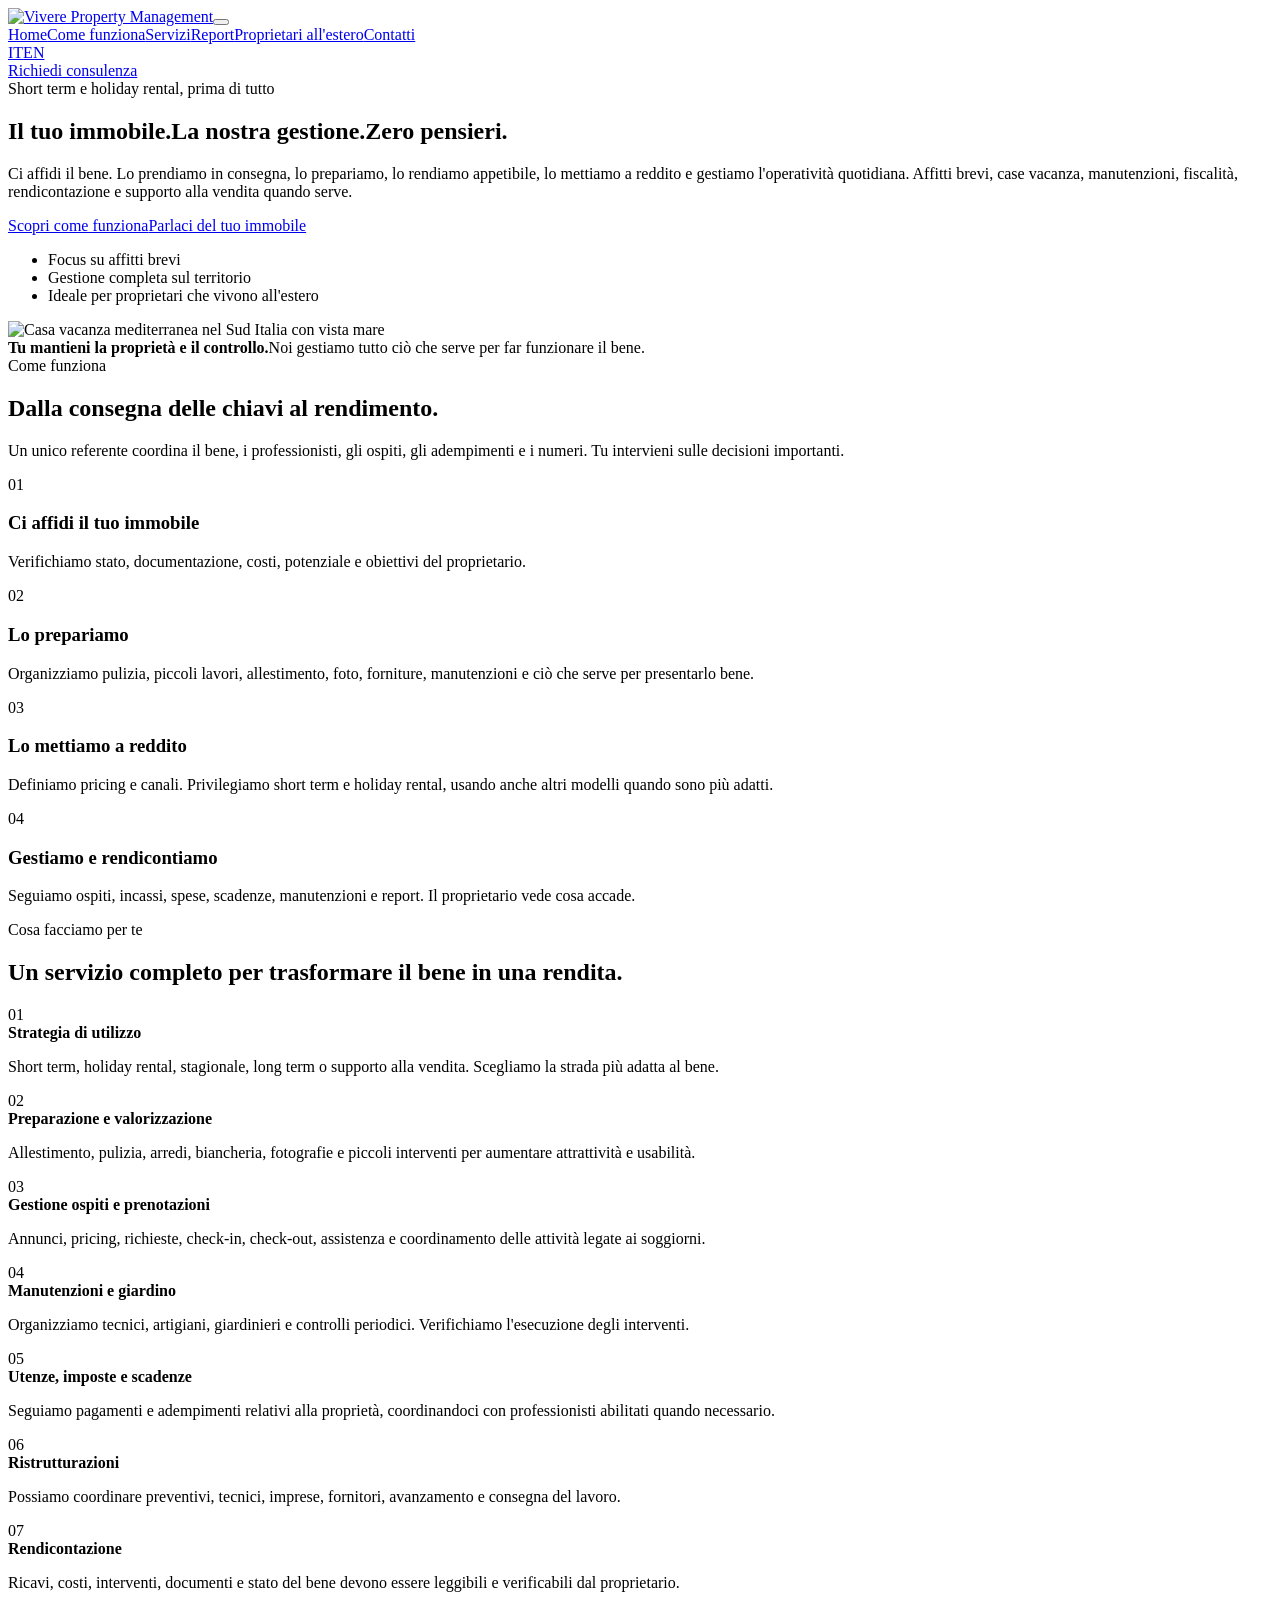
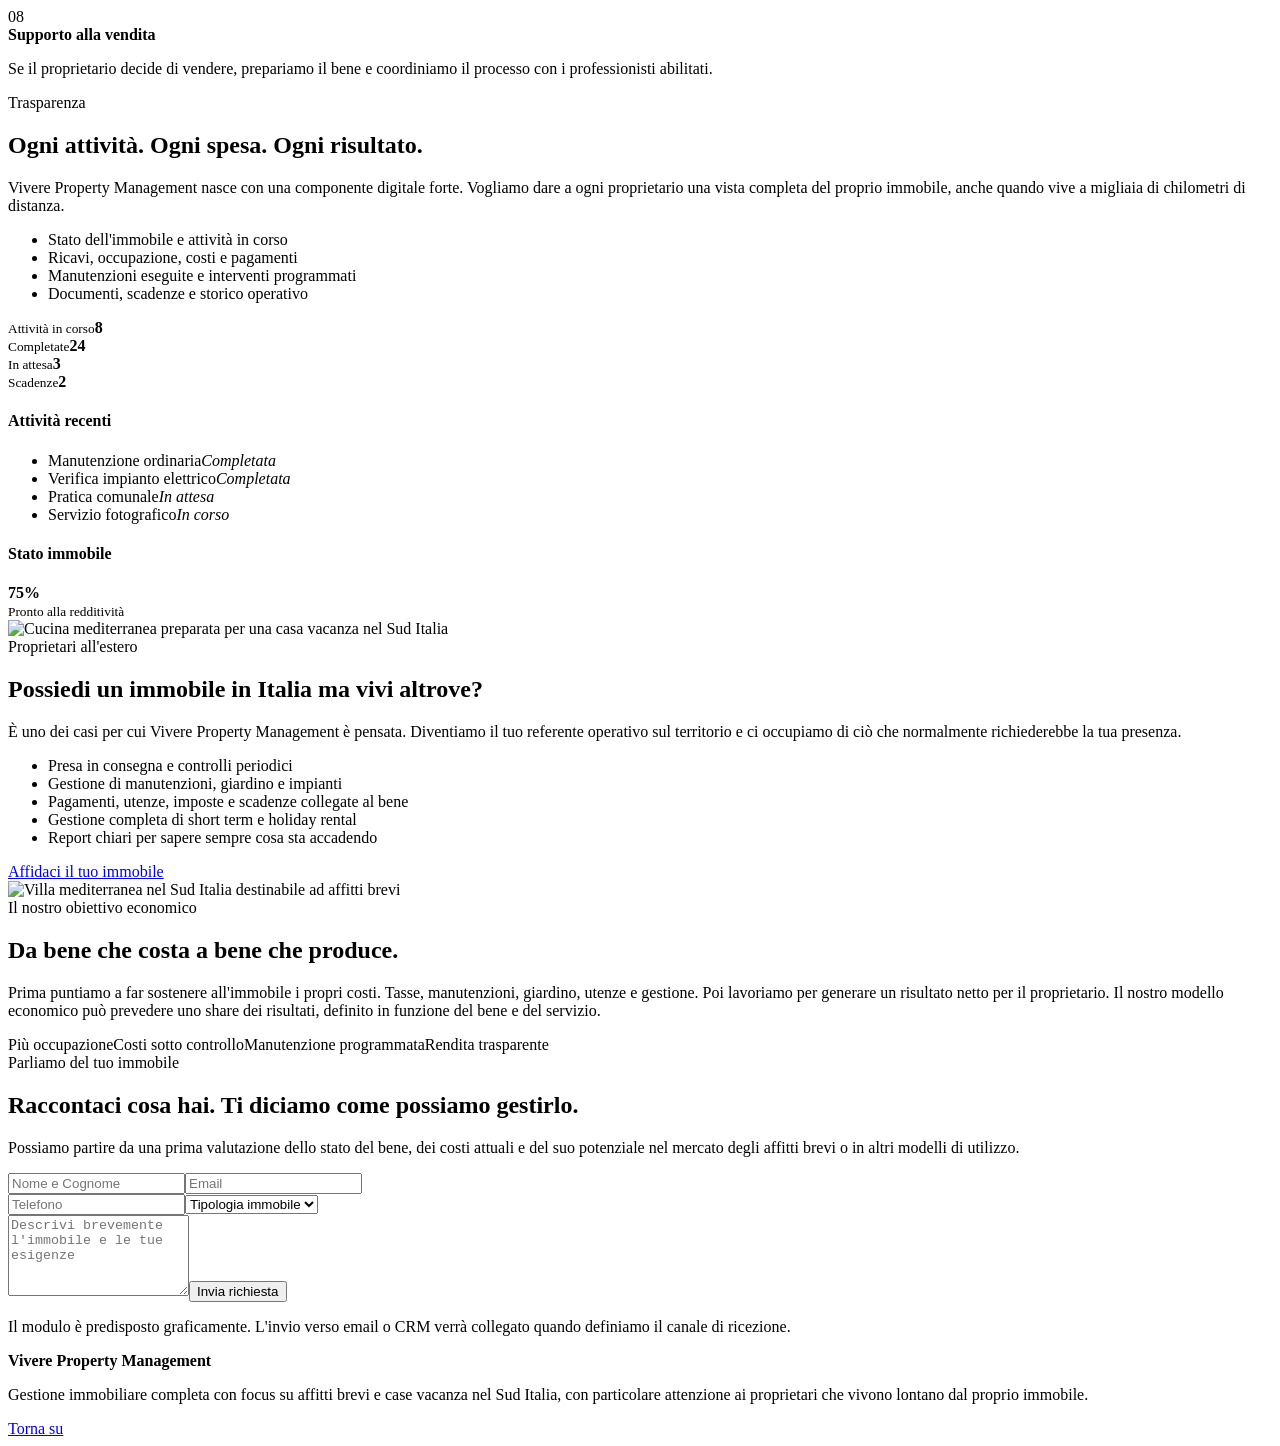
==== index.html @ e295bad3 "Add Italian ViverePM homepage" ====
<!doctype html><html lang="it"><head><meta charset="utf-8"><meta name="viewport" content="width=device-width,initial-scale=1"><title>Vivere Property Management | Gestione immobili e affitti brevi</title><meta name="description" content="Gestione immobiliare completa con focus su affitti brevi e case vacanza nel Sud Italia. Preparazione, ospiti, manutenzioni, imposte e report per proprietari anche all'estero."><link rel="stylesheet" href="assets/css/styles.css"></head><body>
<header class="site-header"><div class="container header-inner"><a class="logo" href="#home"><img src="assets/images/logo.svg" alt="Vivere Property Management"></a><button class="menu-btn" aria-label="Apri menu" aria-expanded="false"><span></span><span></span><span></span></button><nav class="nav"><a href="#home">Home</a><a href="#come-funziona">Come funziona</a><a href="#servizi">Servizi</a><a href="#report">Report</a><a href="#proprietari-estero">Proprietari all'estero</a><a href="#contatti">Contatti</a></nav><div class="header-actions"><div class="lang"><a class="active" href="./">IT</a><a href="en/">EN</a></div><a class="btn btn-dark" href="#contatti">Richiedi consulenza</a></div></div></header>
<main><section class="hero" id="home"><div class="container hero-grid"><div><span class="eyebrow">Short term e holiday rental, prima di tutto</span><h1><span>Il tuo immobile.</span><span>La nostra gestione.</span><span class="accent">Zero pensieri.</span></h1><p class="lead">Ci affidi il bene. Lo prendiamo in consegna, lo prepariamo, lo rendiamo appetibile, lo mettiamo a reddito e gestiamo l'operatività quotidiana. Affitti brevi, case vacanza, manutenzioni, fiscalità, rendicontazione e supporto alla vendita quando serve.</p><div class="hero-actions"><a class="btn btn-gold" href="#come-funziona">Scopri come funziona</a><a class="btn btn-outline" href="#contatti">Parlaci del tuo immobile</a></div><ul class="chips"><li>Focus su affitti brevi</li><li>Gestione completa sul territorio</li><li>Ideale per proprietari che vivono all'estero</li></ul></div><div class="hero-image"><img src="assets/images/hero-south.webp" alt="Casa vacanza mediterranea nel Sud Italia con vista mare"><div class="hero-note"><strong>Tu mantieni la proprietà e il controllo.</strong><span>Noi gestiamo tutto ciò che serve per far funzionare il bene.</span></div></div></div></section>
<section class="section section-soft" id="come-funziona"><div class="container"><div class="section-head"><span class="eyebrow">Come funziona</span><h2 class="section-title">Dalla consegna delle chiavi al rendimento.</h2><p class="section-sub">Un unico referente coordina il bene, i professionisti, gli ospiti, gli adempimenti e i numeri. Tu intervieni sulle decisioni importanti.</p></div><div class="steps"><article class="card"><div class="step-no">01</div><h3>Ci affidi il tuo immobile</h3><p>Verifichiamo stato, documentazione, costi, potenziale e obiettivi del proprietario.</p></article><article class="card"><div class="step-no">02</div><h3>Lo prepariamo</h3><p>Organizziamo pulizia, piccoli lavori, allestimento, foto, forniture, manutenzioni e ciò che serve per presentarlo bene.</p></article><article class="card"><div class="step-no">03</div><h3>Lo mettiamo a reddito</h3><p>Definiamo pricing e canali. Privilegiamo short term e holiday rental, usando anche altri modelli quando sono più adatti.</p></article><article class="card"><div class="step-no">04</div><h3>Gestiamo e rendicontiamo</h3><p>Seguiamo ospiti, incassi, spese, scadenze, manutenzioni e report. Il proprietario vede cosa accade.</p></article></div></div></section>
<section class="section" id="servizi"><div class="container"><div class="section-head"><span class="eyebrow">Cosa facciamo per te</span><h2 class="section-title">Un servizio completo per trasformare il bene in una rendita.</h2></div><div class="services"><article class="card service-card"><div class="service-icon">01</div><strong>Strategia di utilizzo</strong><p>Short term, holiday rental, stagionale, long term o supporto alla vendita. Scegliamo la strada più adatta al bene.</p></article><article class="card service-card"><div class="service-icon">02</div><strong>Preparazione e valorizzazione</strong><p>Allestimento, pulizia, arredi, biancheria, fotografie e piccoli interventi per aumentare attrattività e usabilità.</p></article><article class="card service-card"><div class="service-icon">03</div><strong>Gestione ospiti e prenotazioni</strong><p>Annunci, pricing, richieste, check-in, check-out, assistenza e coordinamento delle attività legate ai soggiorni.</p></article><article class="card service-card"><div class="service-icon">04</div><strong>Manutenzioni e giardino</strong><p>Organizziamo tecnici, artigiani, giardinieri e controlli periodici. Verifichiamo l'esecuzione degli interventi.</p></article><article class="card service-card"><div class="service-icon">05</div><strong>Utenze, imposte e scadenze</strong><p>Seguiamo pagamenti e adempimenti relativi alla proprietà, coordinandoci con professionisti abilitati quando necessario.</p></article><article class="card service-card"><div class="service-icon">06</div><strong>Ristrutturazioni</strong><p>Possiamo coordinare preventivi, tecnici, imprese, fornitori, avanzamento e consegna del lavoro.</p></article><article class="card service-card"><div class="service-icon">07</div><strong>Rendicontazione</strong><p>Ricavi, costi, interventi, documenti e stato del bene devono essere leggibili e verificabili dal proprietario.</p></article><article class="card service-card"><div class="service-icon">08</div><strong>Supporto alla vendita</strong><p>Se il proprietario decide di vendere, prepariamo il bene e coordiniamo il processo con i professionisti abilitati.</p></article></div></div></section>
<section class="section report" id="report"><div class="container report-grid"><div class="report-copy"><span class="eyebrow">Trasparenza</span><h2>Ogni attività. Ogni spesa. Ogni risultato.</h2><p>Vivere Property Management nasce con una componente digitale forte. Vogliamo dare a ogni proprietario una vista completa del proprio immobile, anche quando vive a migliaia di chilometri di distanza.</p><ul class="ticks"><li>Stato dell'immobile e attività in corso</li><li>Ricavi, occupazione, costi e pagamenti</li><li>Manutenzioni eseguite e interventi programmati</li><li>Documenti, scadenze e storico operativo</li></ul></div><div class="dashboard"><div class="dash-top"><div class="metric"><small>Attività in corso</small><strong>8</strong></div><div class="metric"><small>Completate</small><strong>24</strong></div><div class="metric"><small>In attesa</small><strong>3</strong></div><div class="metric"><small>Scadenze</small><strong>2</strong></div></div><div class="dash-main"><div class="activity"><h4>Attività recenti</h4><ul><li><span>Manutenzione ordinaria</span><em>Completata</em></li><li><span>Verifica impianto elettrico</span><em>Completata</em></li><li><span>Pratica comunale</span><em>In attesa</em></li><li><span>Servizio fotografico</span><em>In corso</em></li></ul></div><div class="status"><h4>Stato immobile</h4><div class="circle"><b>75%</b></div><small>Pronto alla redditività</small></div></div></div></div></section>
<section class="section section-soft" id="proprietari-estero"><div class="container split"><div><img src="assets/images/kitchen-south.webp" alt="Cucina mediterranea preparata per una casa vacanza nel Sud Italia"></div><div class="split-copy"><span class="eyebrow">Proprietari all'estero</span><h2>Possiedi un immobile in Italia ma vivi altrove?</h2><p>È uno dei casi per cui Vivere Property Management è pensata. Diventiamo il tuo referente operativo sul territorio e ci occupiamo di ciò che normalmente richiederebbe la tua presenza.</p><ul class="list-check"><li>Presa in consegna e controlli periodici</li><li>Gestione di manutenzioni, giardino e impianti</li><li>Pagamenti, utenze, imposte e scadenze collegate al bene</li><li>Gestione completa di short term e holiday rental</li><li>Report chiari per sapere sempre cosa sta accadendo</li></ul><a class="btn btn-gold" href="#contatti">Affidaci il tuo immobile</a></div></div></section>
<section class="section income"><div class="container"><div class="income-box"><img src="assets/images/villa-south.webp" alt="Villa mediterranea nel Sud Italia destinabile ad affitti brevi"><div class="income-copy"><span class="eyebrow">Il nostro obiettivo economico</span><h2>Da bene che costa a bene che produce.</h2><p>Prima puntiamo a far sostenere all'immobile i propri costi. Tasse, manutenzioni, giardino, utenze e gestione. Poi lavoriamo per generare un risultato netto per il proprietario. Il nostro modello economico può prevedere uno share dei risultati, definito in funzione del bene e del servizio.</p><div class="pills"><span>Più occupazione</span><span>Costi sotto controllo</span><span>Manutenzione programmata</span><span>Rendita trasparente</span></div></div></div></div></section>
<section class="section contact" id="contatti"><div class="container contact-grid"><div class="contact-copy"><span class="eyebrow">Parliamo del tuo immobile</span><h2>Raccontaci cosa hai. Ti diciamo come possiamo gestirlo.</h2><p>Possiamo partire da una prima valutazione dello stato del bene, dei costi attuali e del suo potenziale nel mercato degli affitti brevi o in altri modelli di utilizzo.</p></div><form class="form" data-message="Grazie. Il modulo è già pronto nel sito, collegheremo l'invio reale nella prossima fase."><div class="row"><input required placeholder="Nome e Cognome"><input type="email" required placeholder="Email"></div><div class="row"><input placeholder="Telefono"><select><option>Tipologia immobile</option><option>Appartamento</option><option>Villa</option><option>Intero stabile</option><option>Altro</option></select></div><textarea rows="5" placeholder="Descrivi brevemente l'immobile e le tue esigenze"></textarea><button class="btn btn-dark" type="submit">Invia richiesta</button><p class="form-note">Il modulo è predisposto graficamente. L'invio verso email o CRM verrà collegato quando definiamo il canale di ricezione.</p></form></div></section></main>
<footer class="footer"><div class="container footer-inner"><div><strong>Vivere Property Management</strong><p>Gestione immobiliare completa con focus su affitti brevi e case vacanza nel Sud Italia, con particolare attenzione ai proprietari che vivono lontano dal proprio immobile.</p></div><a href="#home">Torna su</a></div></footer><script src="assets/js/main.js"></script></body></html>
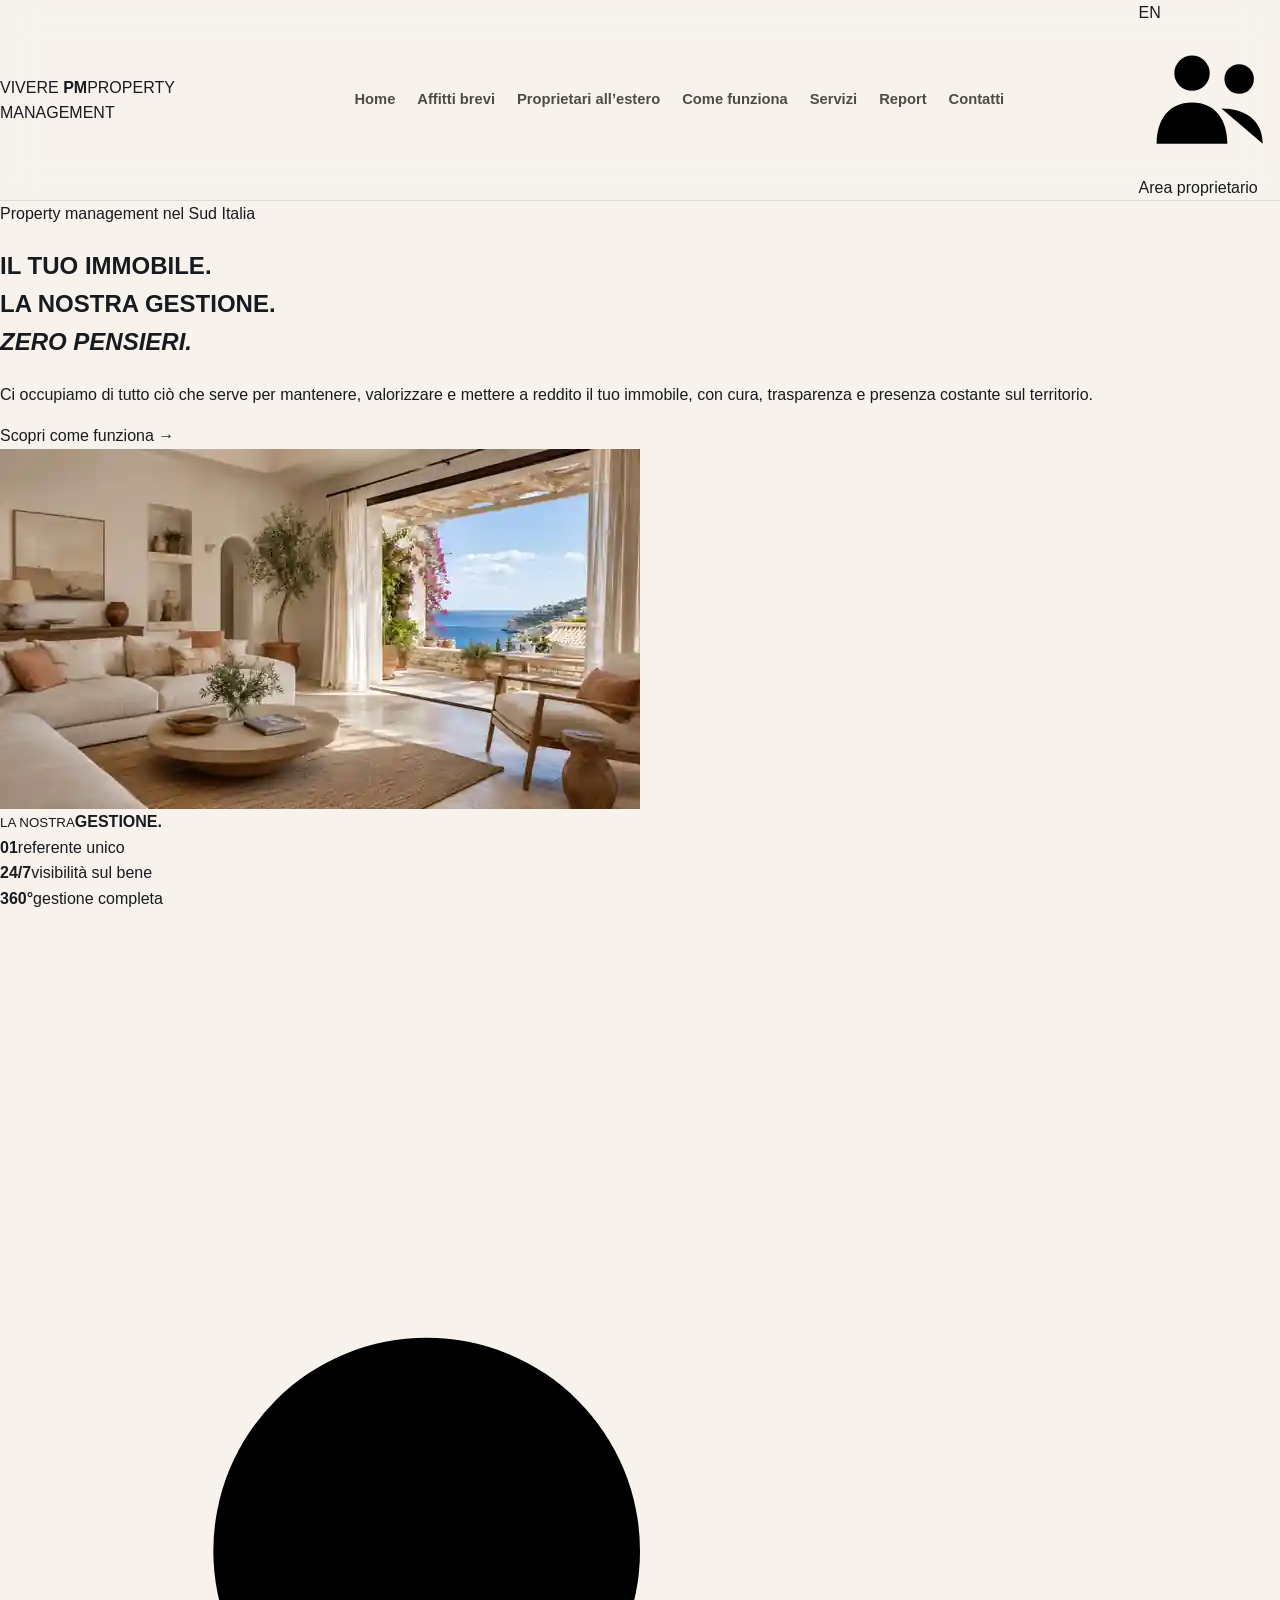
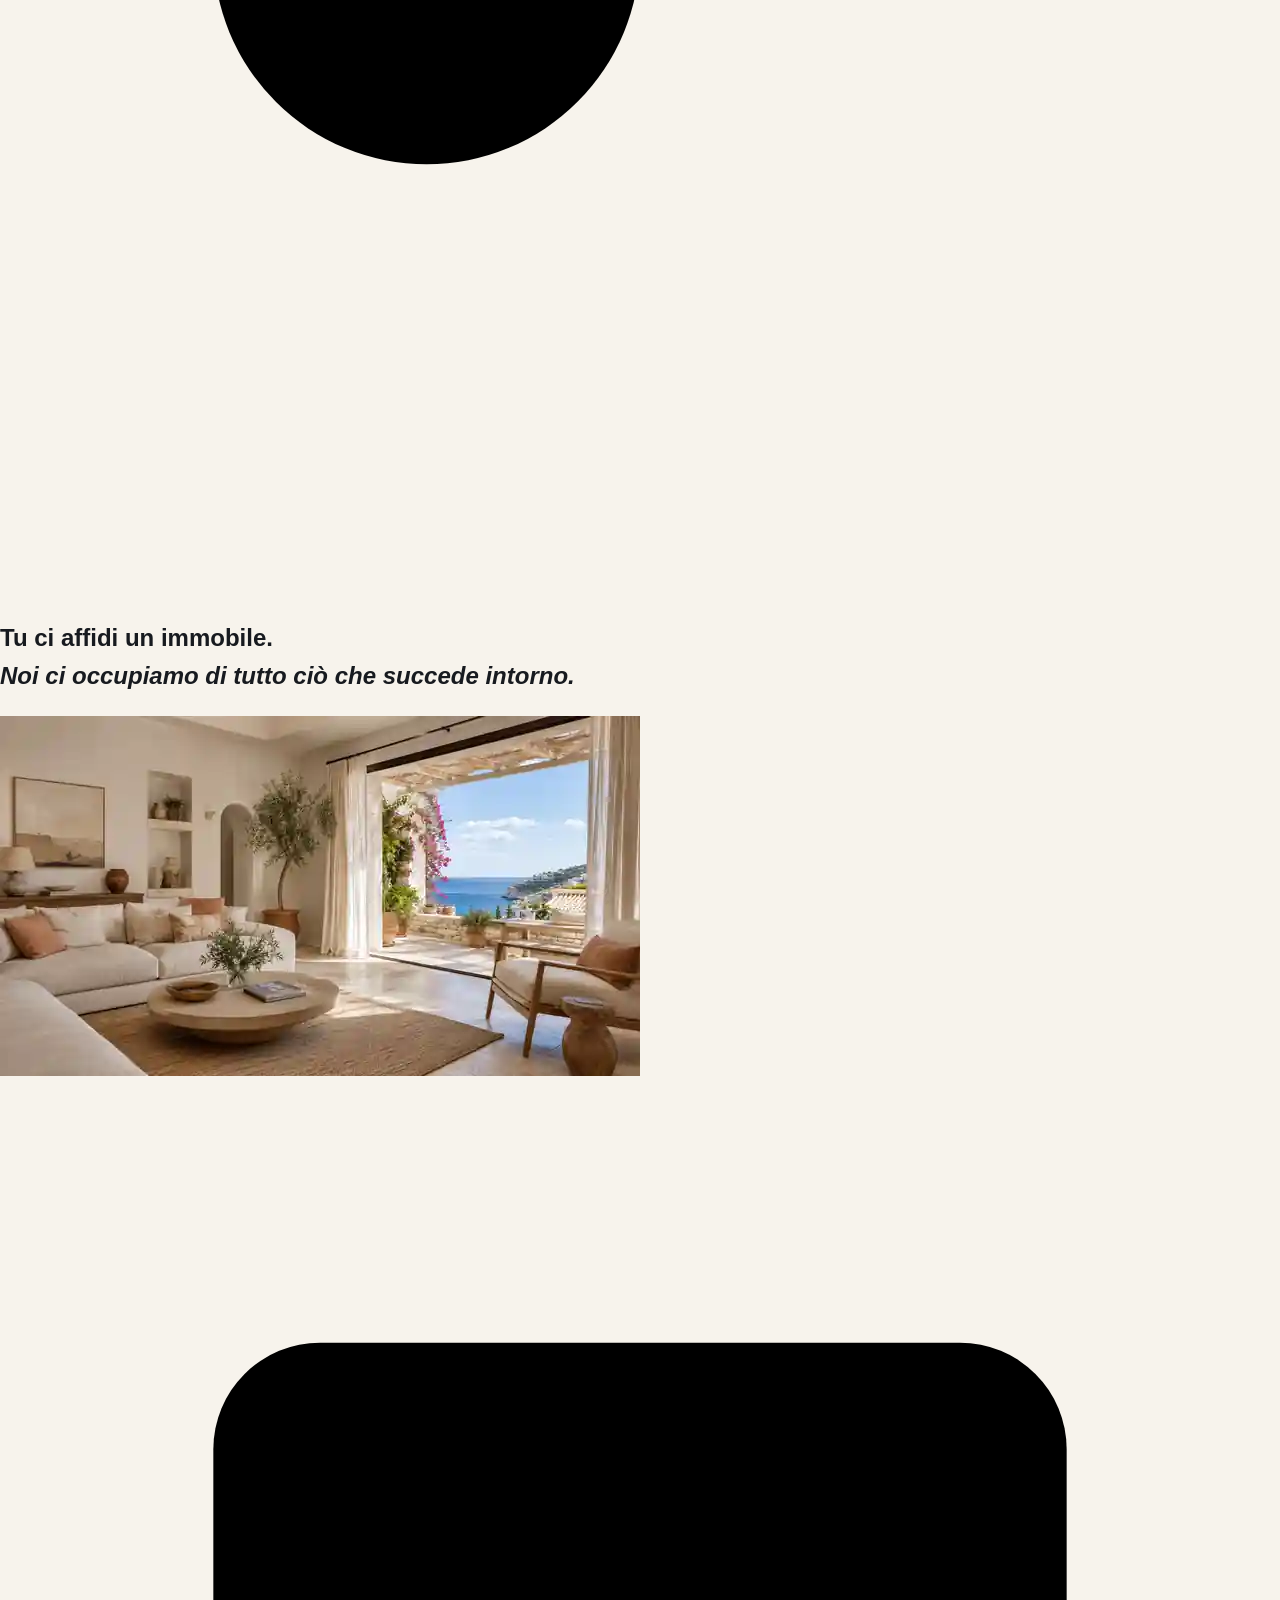
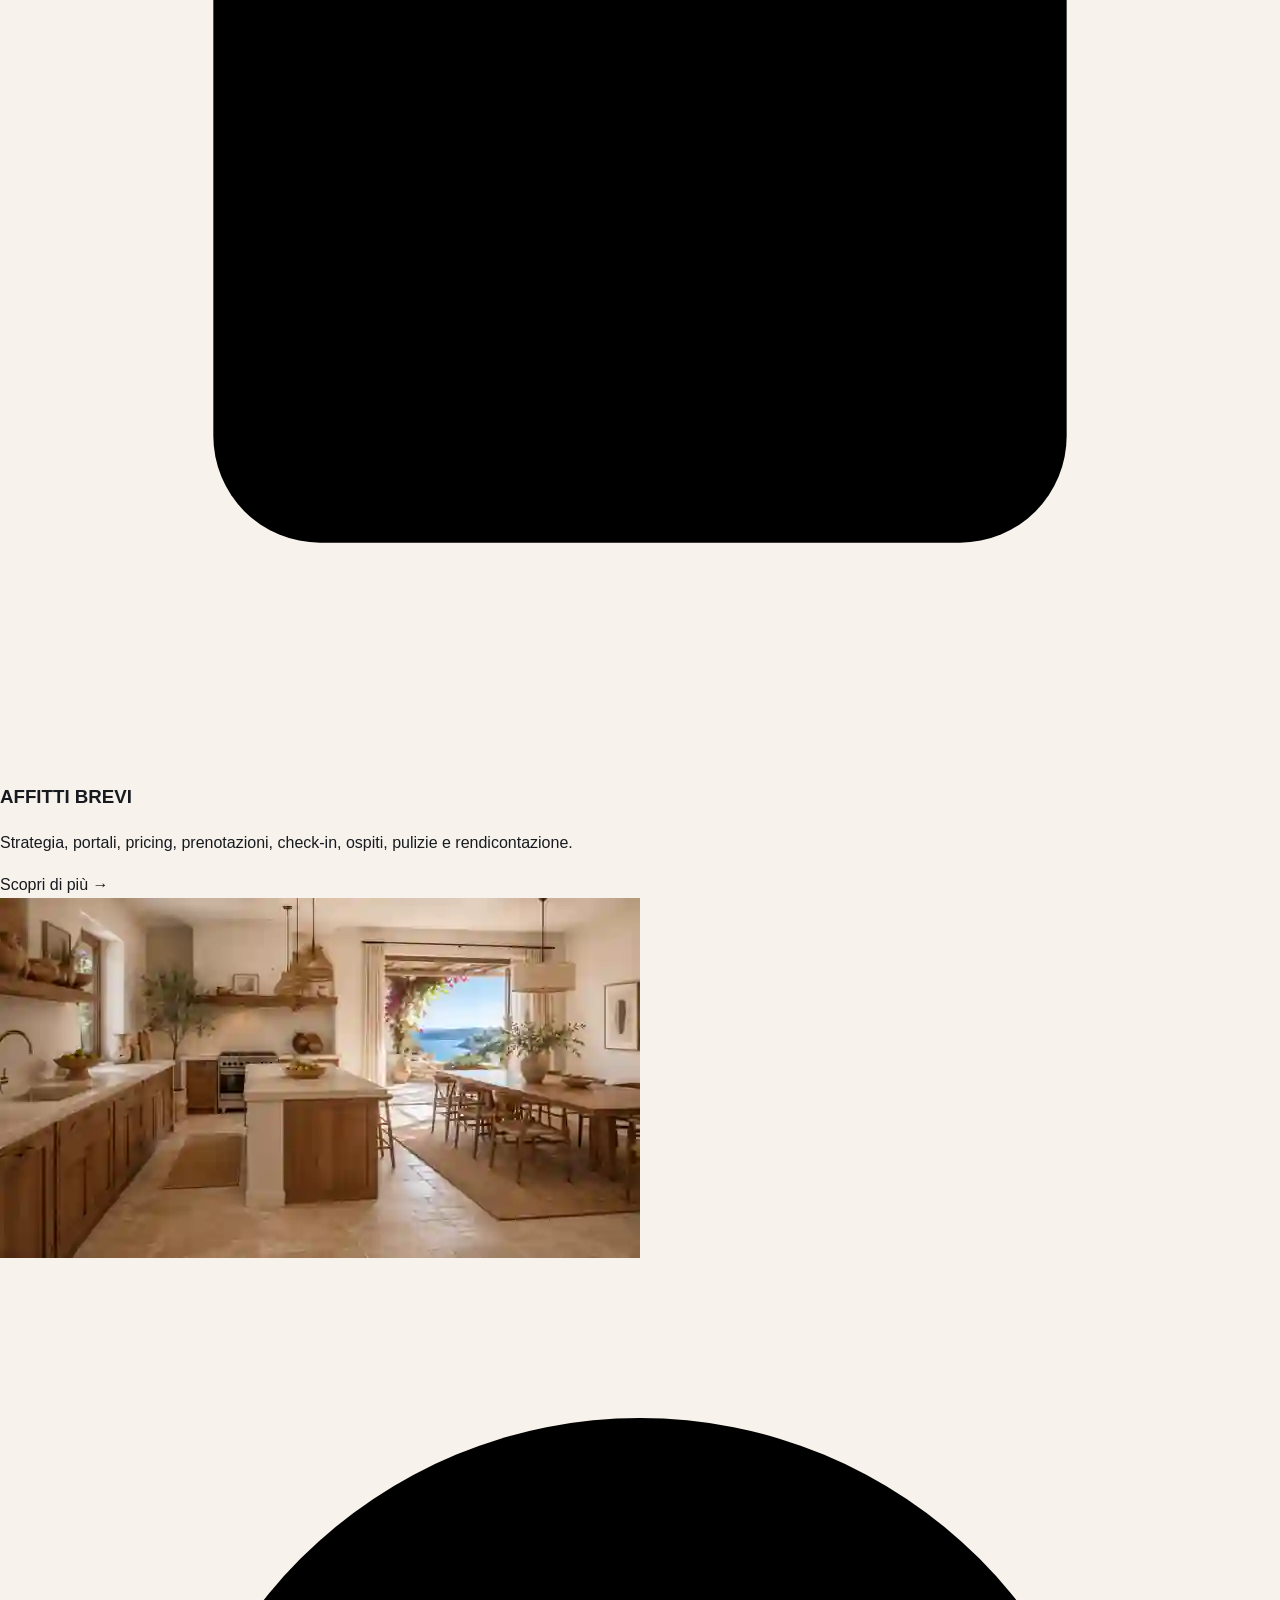
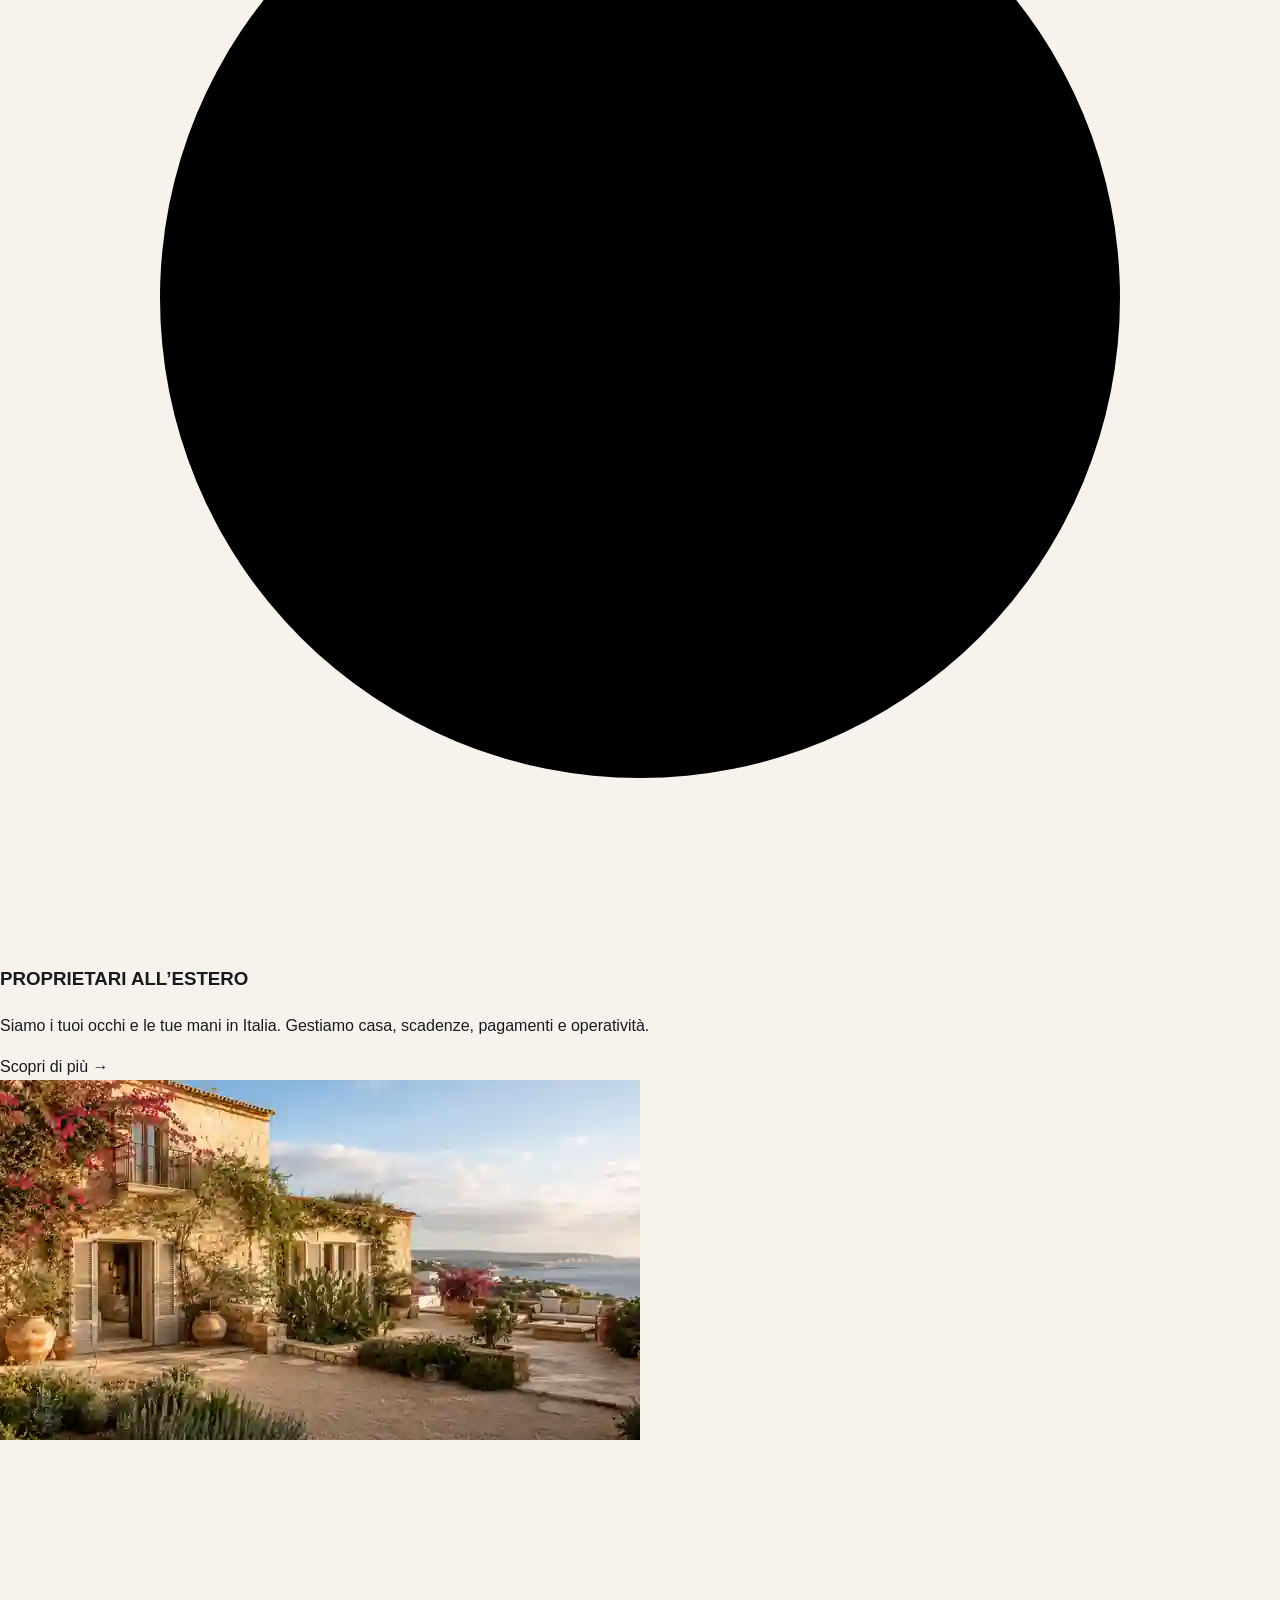
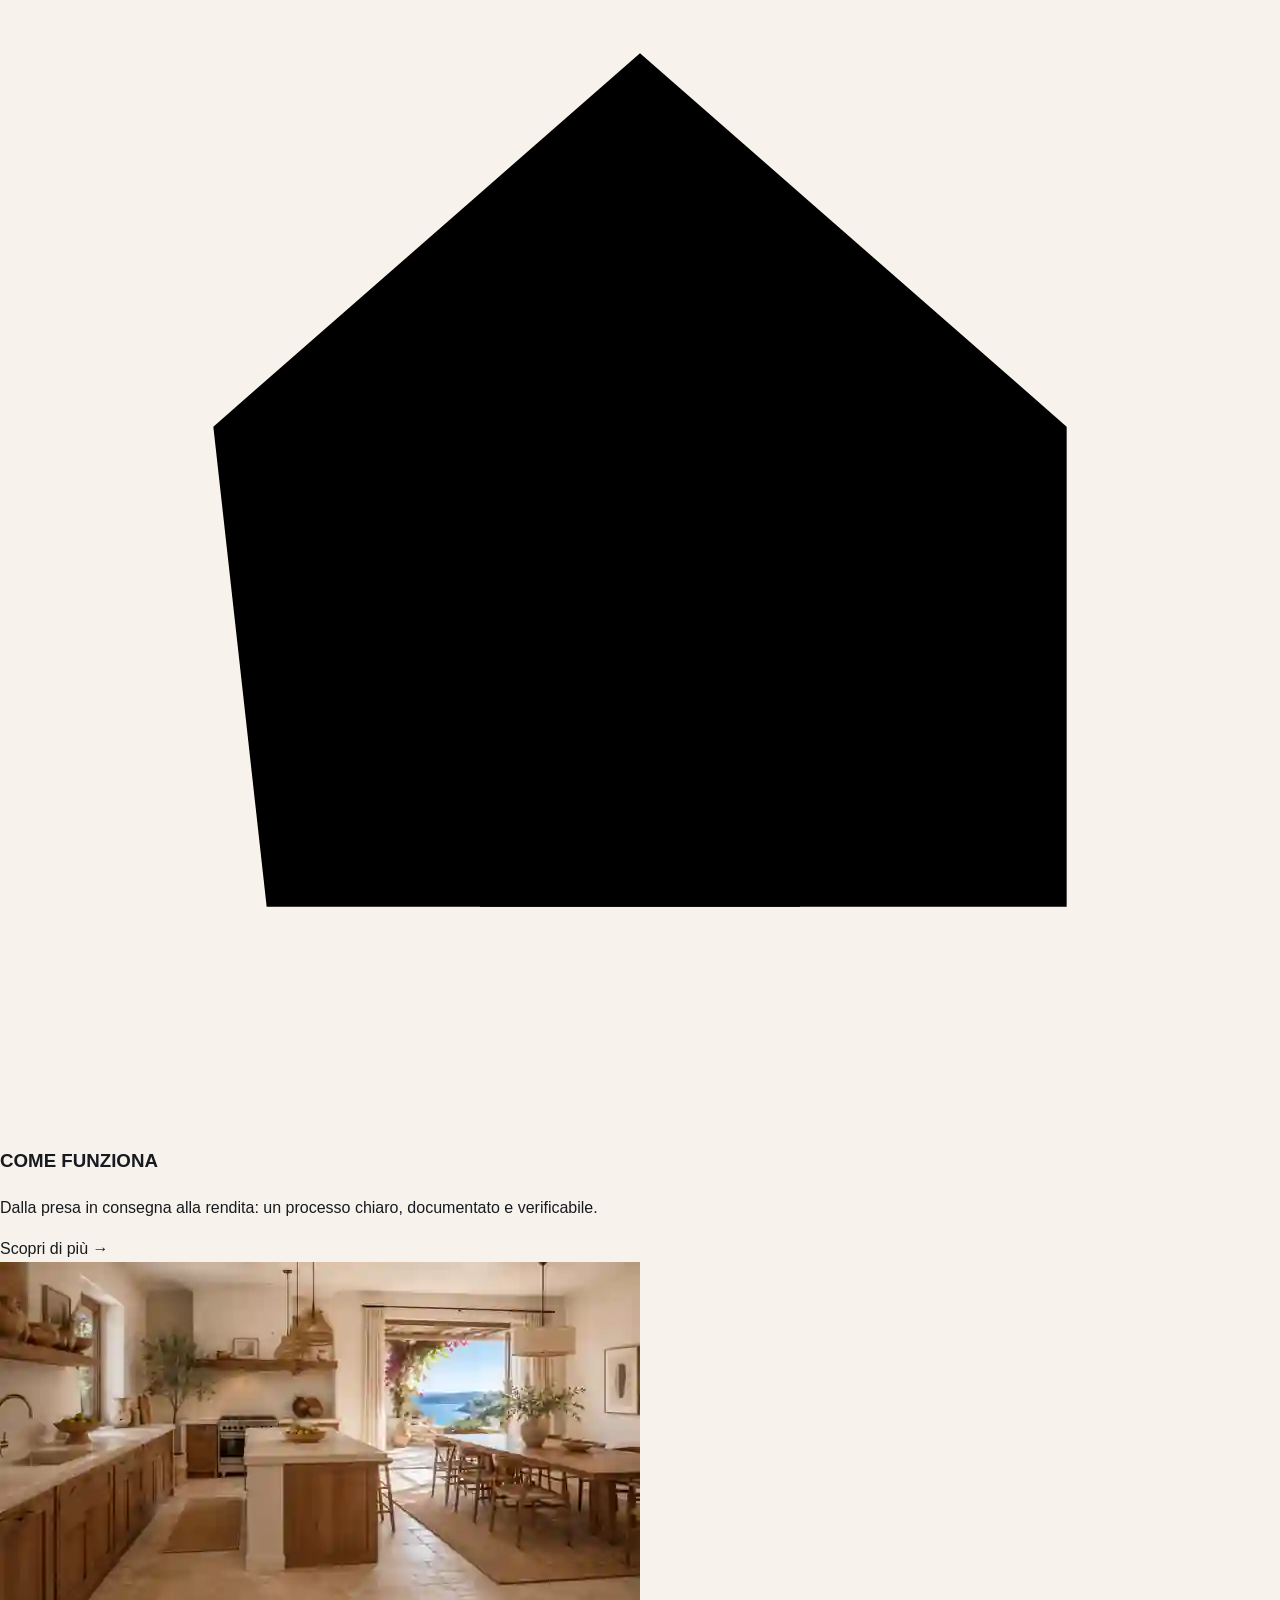
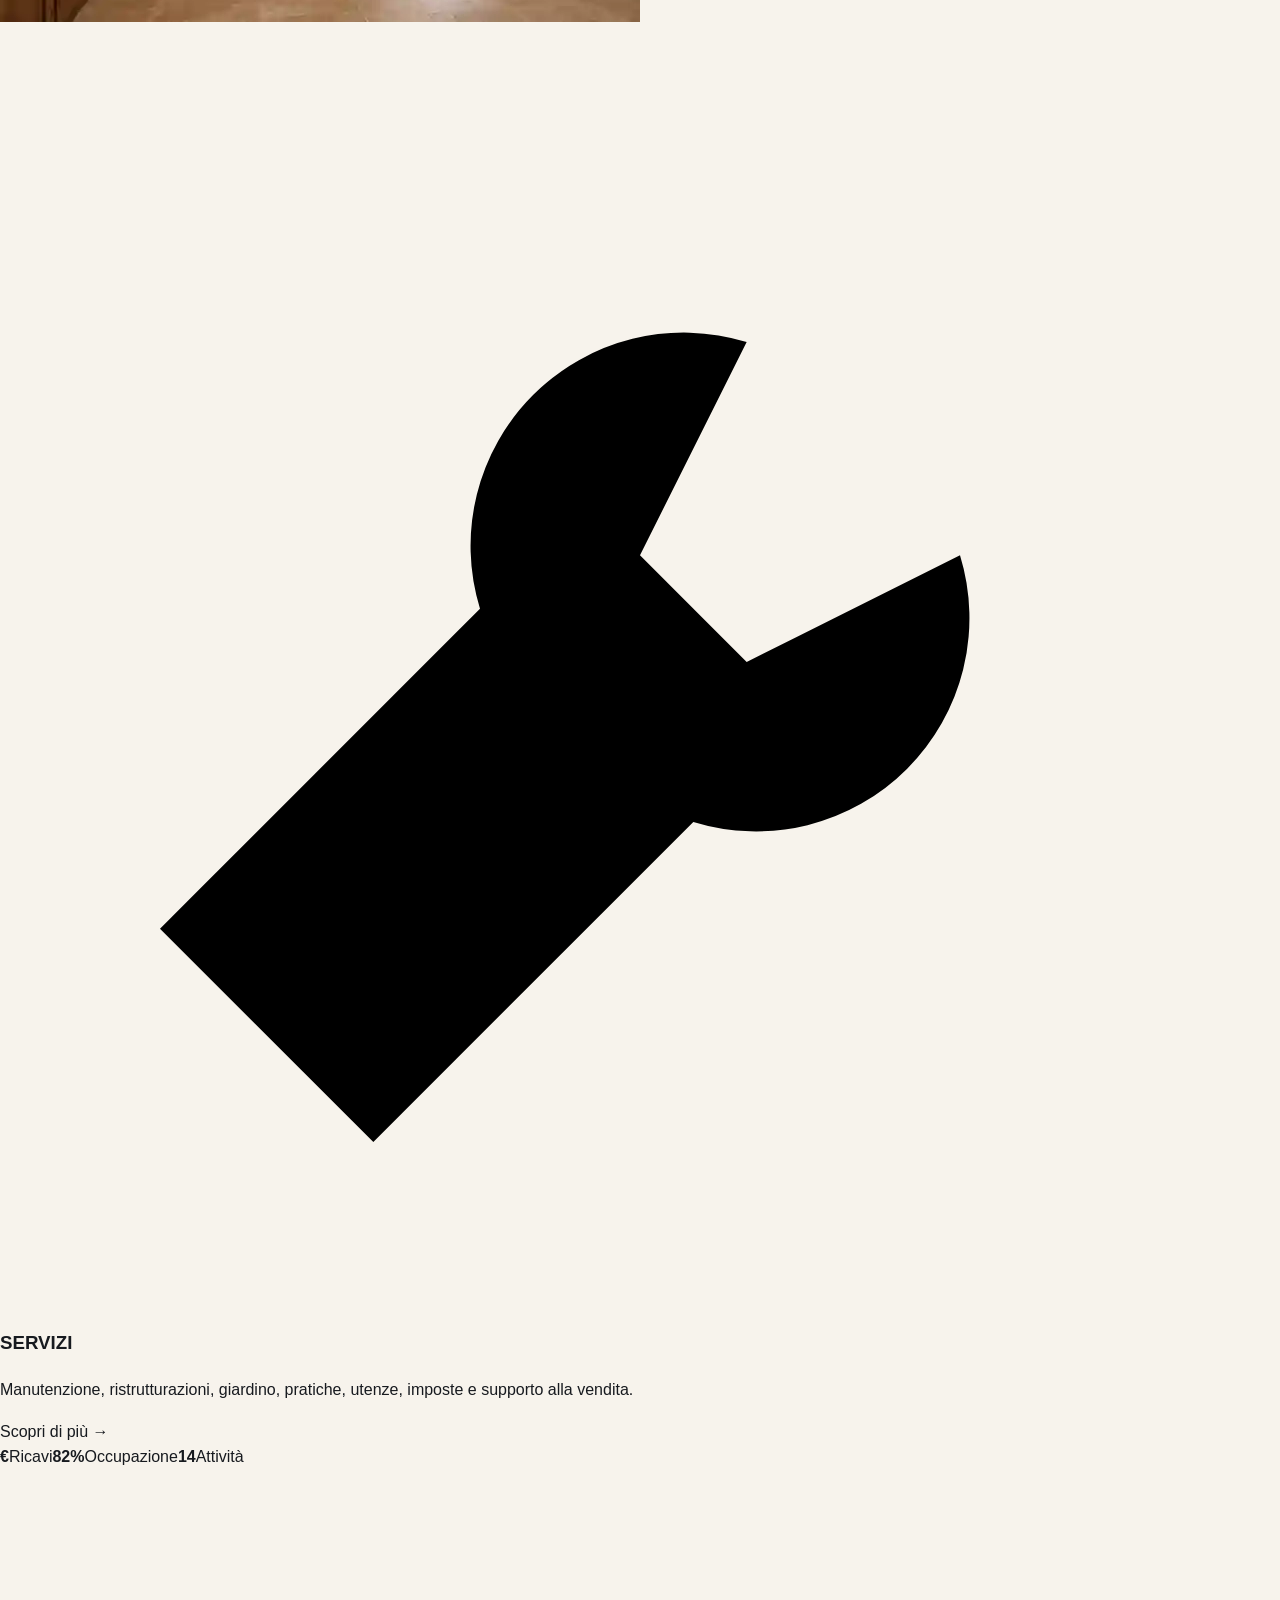
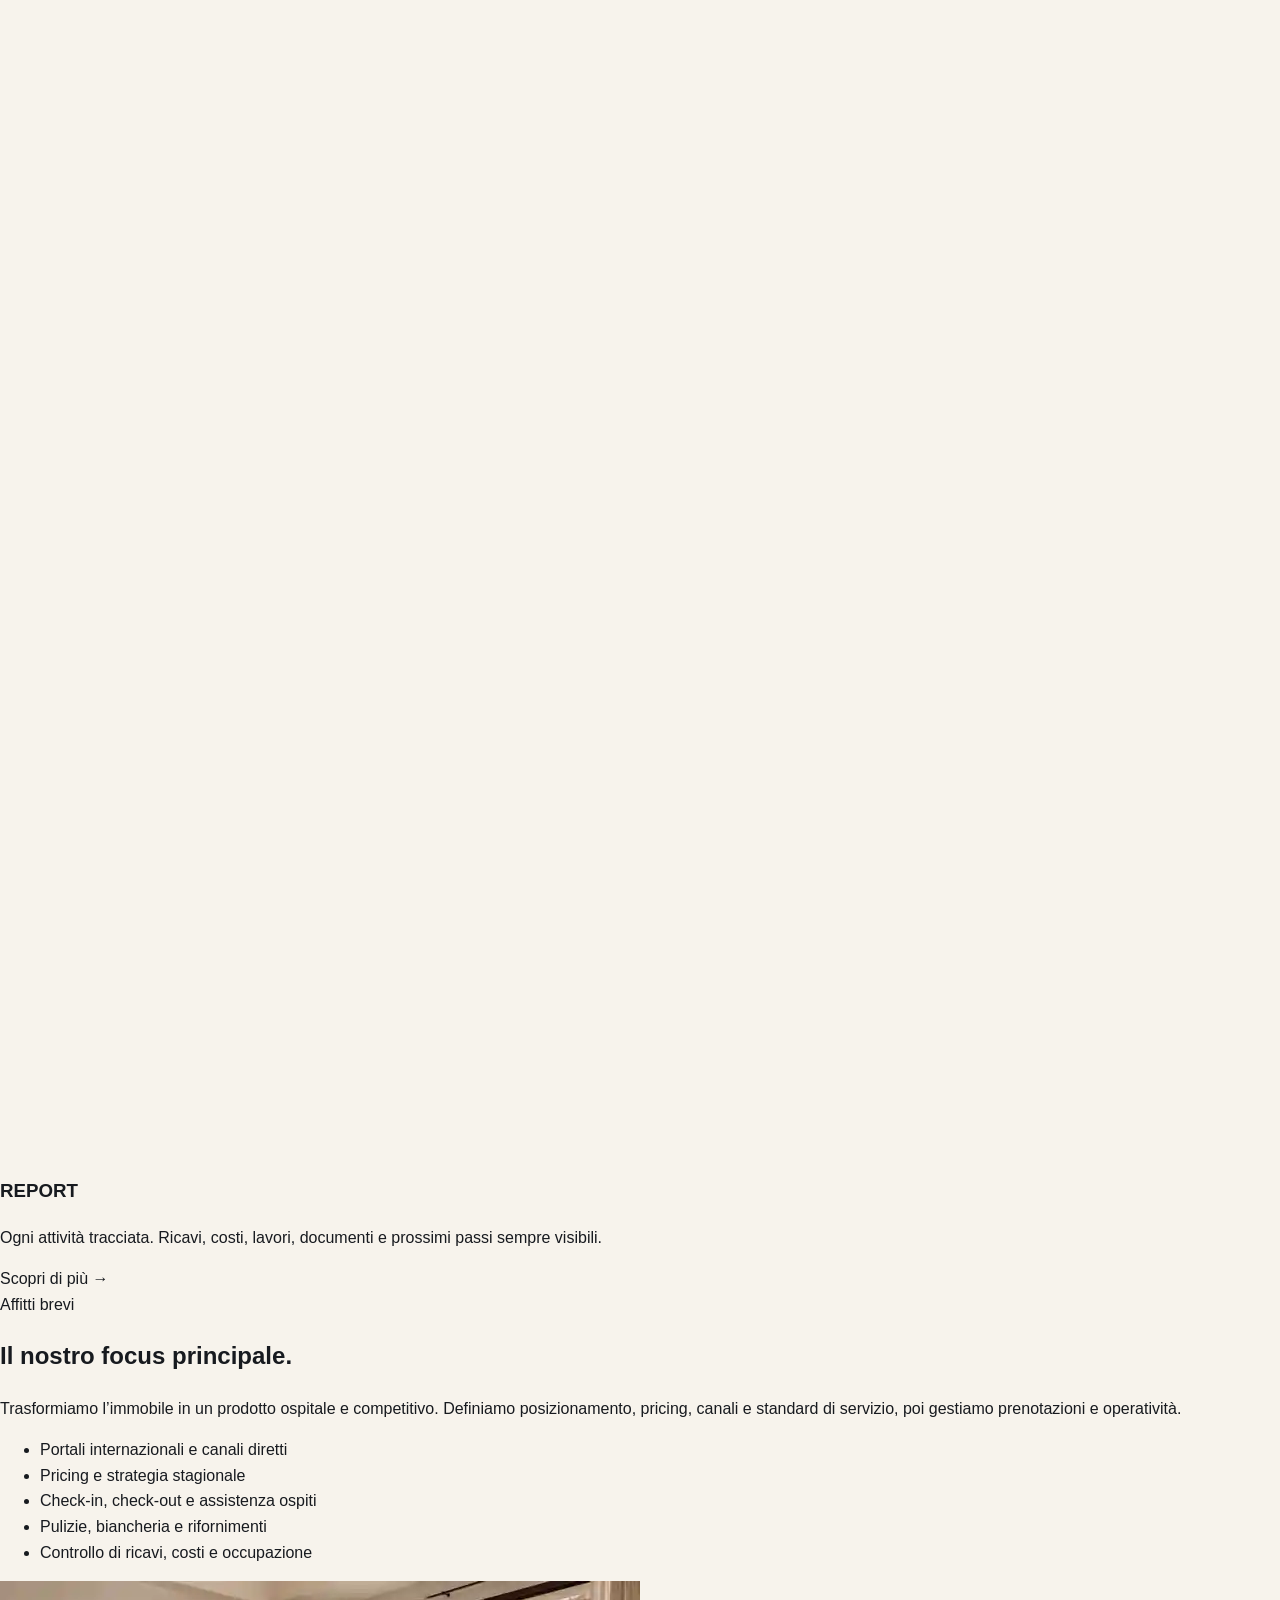
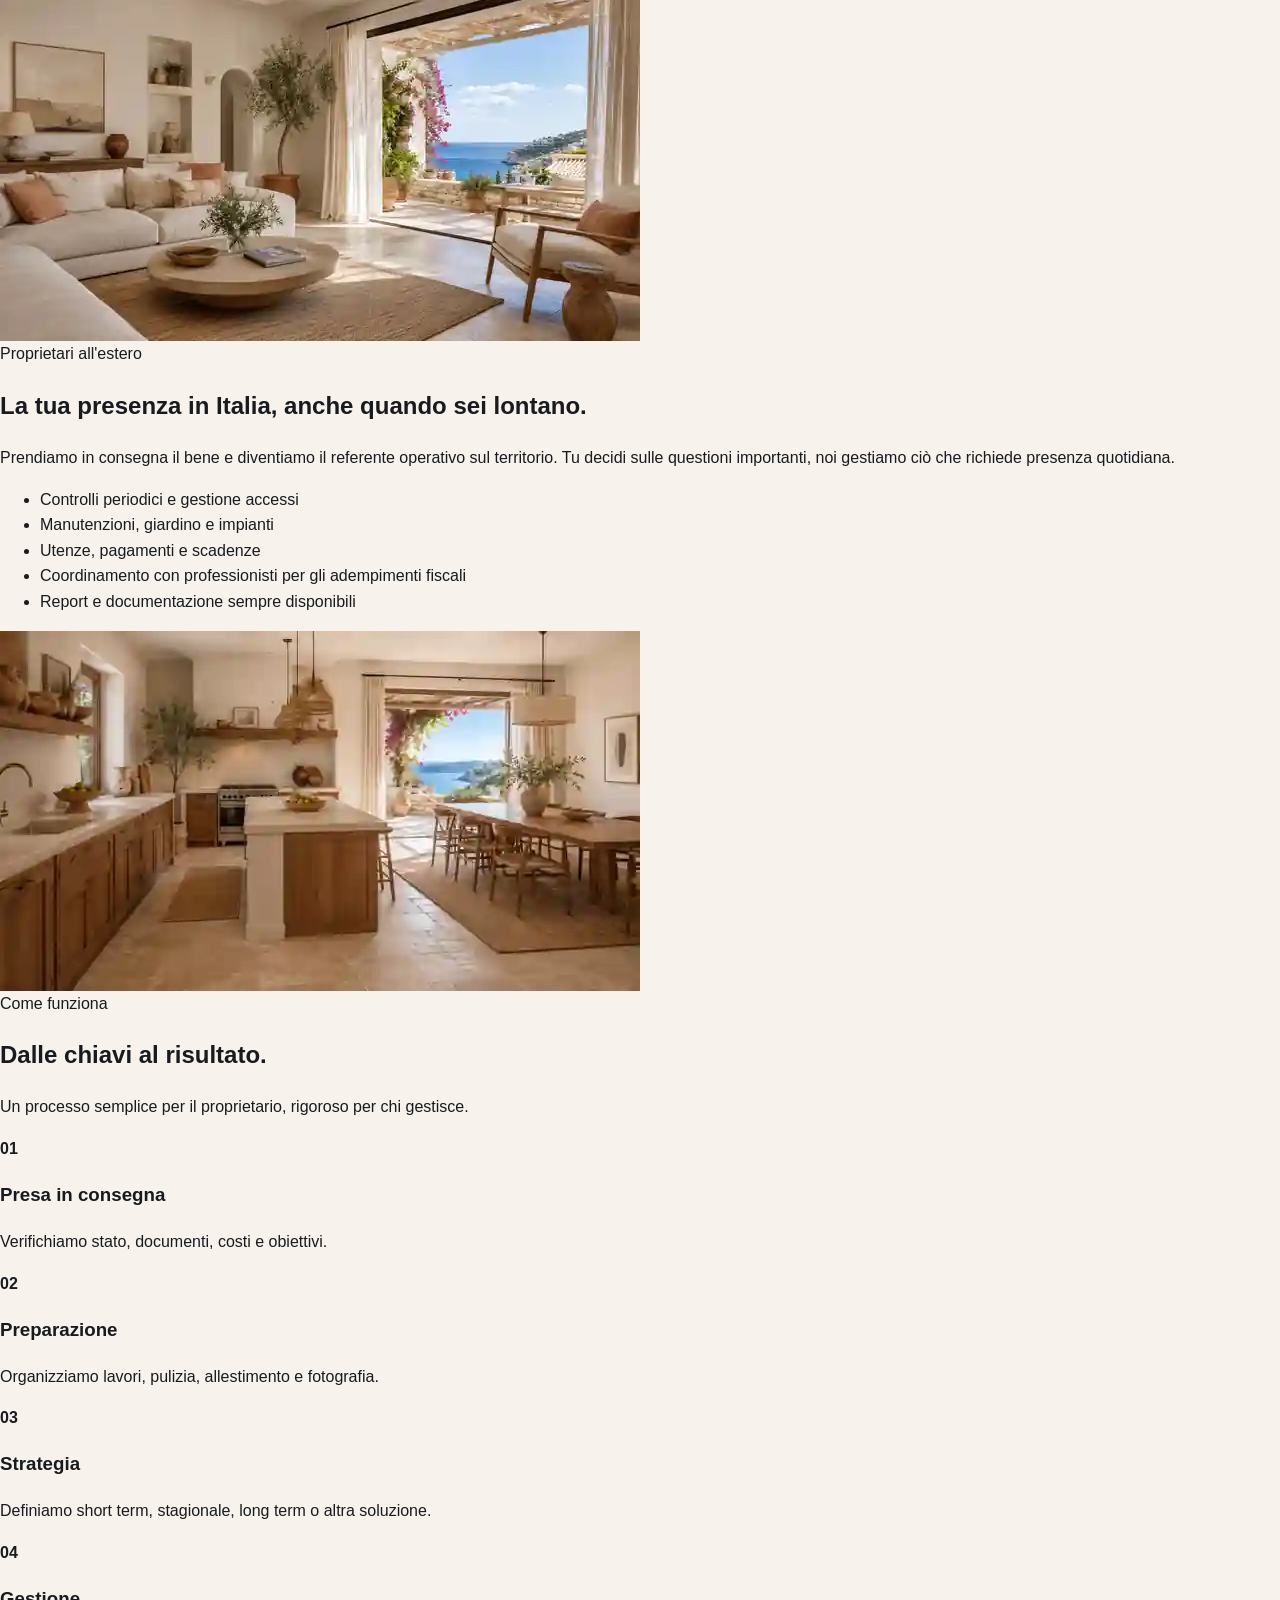
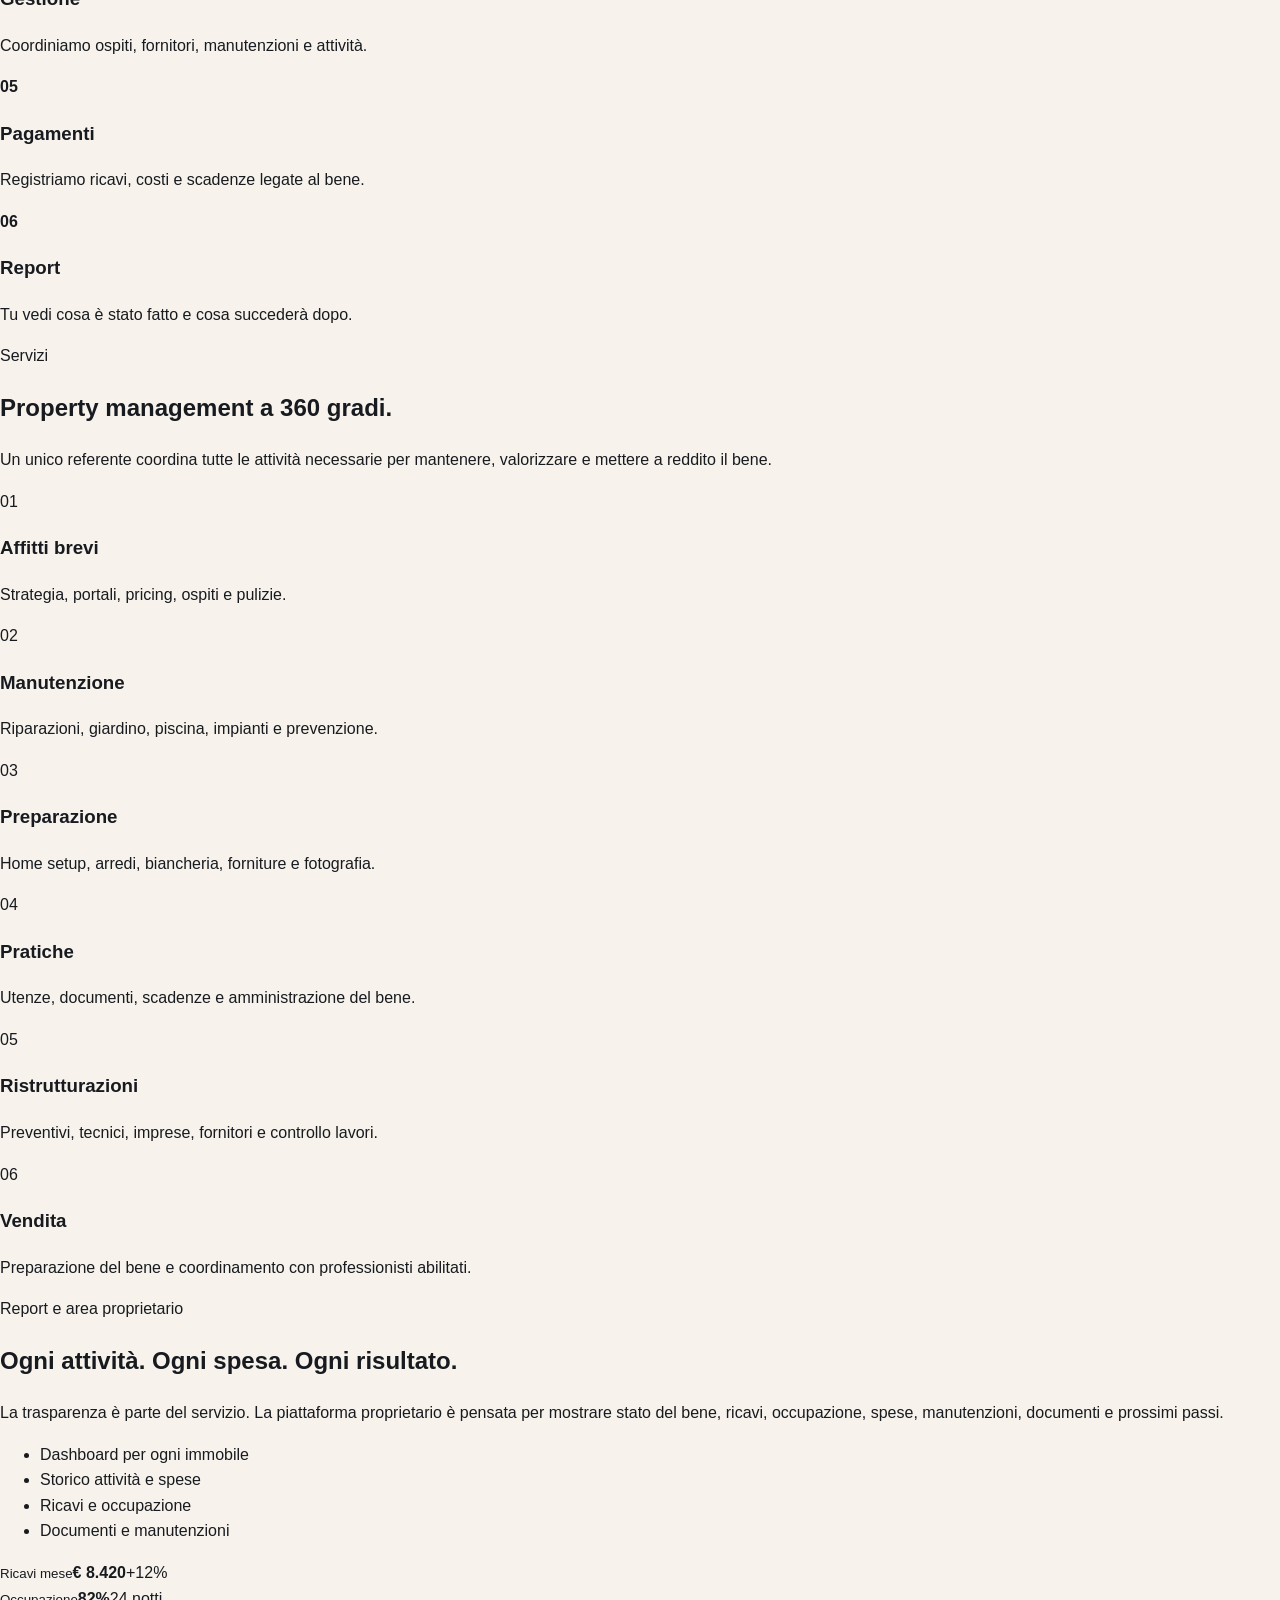
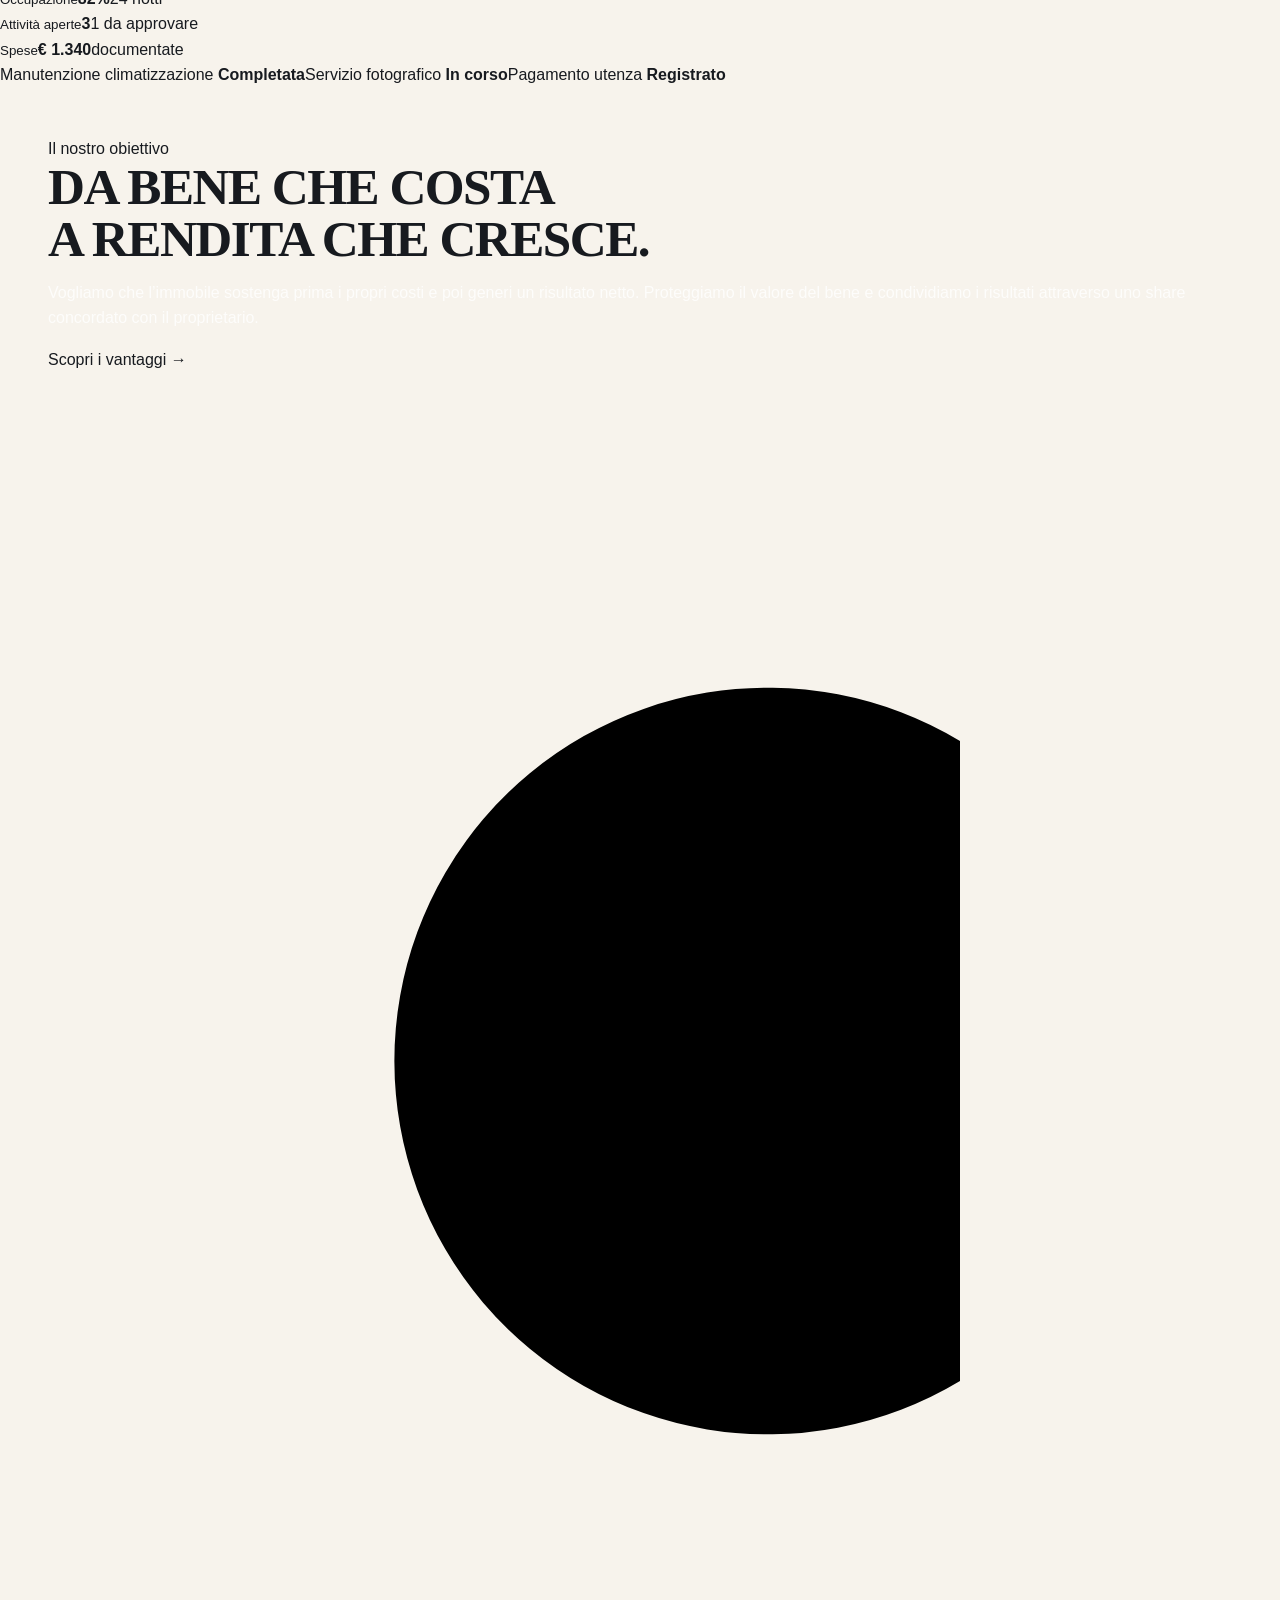
==== commit 3c875164: "Redesign home in Vivere PM editorial template and add service areas" ====
--- a/index.html
+++ b/index.html
@@ -1,10 +1 @@
-<!doctype html><html lang="it"><head><meta charset="utf-8"><meta name="viewport" content="width=device-width,initial-scale=1"><title>Vivere Property Management | Gestione immobili e affitti brevi</title><meta name="description" content="Gestione immobiliare completa con focus su affitti brevi e case vacanza nel Sud Italia. Preparazione, ospiti, manutenzioni, imposte e report per proprietari anche all'estero."><link rel="stylesheet" href="assets/css/styles.css"></head><body>
-<header class="site-header"><div class="container header-inner"><a class="logo" href="#home"><img src="assets/images/logo.svg" alt="Vivere Property Management"></a><button class="menu-btn" aria-label="Apri menu" aria-expanded="false"><span></span><span></span><span></span></button><nav class="nav"><a href="#home">Home</a><a href="#come-funziona">Come funziona</a><a href="#servizi">Servizi</a><a href="#report">Report</a><a href="#proprietari-estero">Proprietari all'estero</a><a href="#contatti">Contatti</a></nav><div class="header-actions"><div class="lang"><a class="active" href="./">IT</a><a href="en/">EN</a></div><a class="btn btn-dark" href="#contatti">Richiedi consulenza</a></div></div></header>
-<main><section class="hero" id="home"><div class="container hero-grid"><div><span class="eyebrow">Short term e holiday rental, prima di tutto</span><h1><span>Il tuo immobile.</span><span>La nostra gestione.</span><span class="accent">Zero pensieri.</span></h1><p class="lead">Ci affidi il bene. Lo prendiamo in consegna, lo prepariamo, lo rendiamo appetibile, lo mettiamo a reddito e gestiamo l'operatività quotidiana. Affitti brevi, case vacanza, manutenzioni, fiscalità, rendicontazione e supporto alla vendita quando serve.</p><div class="hero-actions"><a class="btn btn-gold" href="#come-funziona">Scopri come funziona</a><a class="btn btn-outline" href="#contatti">Parlaci del tuo immobile</a></div><ul class="chips"><li>Focus su affitti brevi</li><li>Gestione completa sul territorio</li><li>Ideale per proprietari che vivono all'estero</li></ul></div><div class="hero-image"><img src="assets/images/hero-south.webp" alt="Casa vacanza mediterranea nel Sud Italia con vista mare"><div class="hero-note"><strong>Tu mantieni la proprietà e il controllo.</strong><span>Noi gestiamo tutto ciò che serve per far funzionare il bene.</span></div></div></div></section>
-<section class="section section-soft" id="come-funziona"><div class="container"><div class="section-head"><span class="eyebrow">Come funziona</span><h2 class="section-title">Dalla consegna delle chiavi al rendimento.</h2><p class="section-sub">Un unico referente coordina il bene, i professionisti, gli ospiti, gli adempimenti e i numeri. Tu intervieni sulle decisioni importanti.</p></div><div class="steps"><article class="card"><div class="step-no">01</div><h3>Ci affidi il tuo immobile</h3><p>Verifichiamo stato, documentazione, costi, potenziale e obiettivi del proprietario.</p></article><article class="card"><div class="step-no">02</div><h3>Lo prepariamo</h3><p>Organizziamo pulizia, piccoli lavori, allestimento, foto, forniture, manutenzioni e ciò che serve per presentarlo bene.</p></article><article class="card"><div class="step-no">03</div><h3>Lo mettiamo a reddito</h3><p>Definiamo pricing e canali. Privilegiamo short term e holiday rental, usando anche altri modelli quando sono più adatti.</p></article><article class="card"><div class="step-no">04</div><h3>Gestiamo e rendicontiamo</h3><p>Seguiamo ospiti, incassi, spese, scadenze, manutenzioni e report. Il proprietario vede cosa accade.</p></article></div></div></section>
-<section class="section" id="servizi"><div class="container"><div class="section-head"><span class="eyebrow">Cosa facciamo per te</span><h2 class="section-title">Un servizio completo per trasformare il bene in una rendita.</h2></div><div class="services"><article class="card service-card"><div class="service-icon">01</div><strong>Strategia di utilizzo</strong><p>Short term, holiday rental, stagionale, long term o supporto alla vendita. Scegliamo la strada più adatta al bene.</p></article><article class="card service-card"><div class="service-icon">02</div><strong>Preparazione e valorizzazione</strong><p>Allestimento, pulizia, arredi, biancheria, fotografie e piccoli interventi per aumentare attrattività e usabilità.</p></article><article class="card service-card"><div class="service-icon">03</div><strong>Gestione ospiti e prenotazioni</strong><p>Annunci, pricing, richieste, check-in, check-out, assistenza e coordinamento delle attività legate ai soggiorni.</p></article><article class="card service-card"><div class="service-icon">04</div><strong>Manutenzioni e giardino</strong><p>Organizziamo tecnici, artigiani, giardinieri e controlli periodici. Verifichiamo l'esecuzione degli interventi.</p></article><article class="card service-card"><div class="service-icon">05</div><strong>Utenze, imposte e scadenze</strong><p>Seguiamo pagamenti e adempimenti relativi alla proprietà, coordinandoci con professionisti abilitati quando necessario.</p></article><article class="card service-card"><div class="service-icon">06</div><strong>Ristrutturazioni</strong><p>Possiamo coordinare preventivi, tecnici, imprese, fornitori, avanzamento e consegna del lavoro.</p></article><article class="card service-card"><div class="service-icon">07</div><strong>Rendicontazione</strong><p>Ricavi, costi, interventi, documenti e stato del bene devono essere leggibili e verificabili dal proprietario.</p></article><article class="card service-card"><div class="service-icon">08</div><strong>Supporto alla vendita</strong><p>Se il proprietario decide di vendere, prepariamo il bene e coordiniamo il processo con i professionisti abilitati.</p></article></div></div></section>
-<section class="section report" id="report"><div class="container report-grid"><div class="report-copy"><span class="eyebrow">Trasparenza</span><h2>Ogni attività. Ogni spesa. Ogni risultato.</h2><p>Vivere Property Management nasce con una componente digitale forte. Vogliamo dare a ogni proprietario una vista completa del proprio immobile, anche quando vive a migliaia di chilometri di distanza.</p><ul class="ticks"><li>Stato dell'immobile e attività in corso</li><li>Ricavi, occupazione, costi e pagamenti</li><li>Manutenzioni eseguite e interventi programmati</li><li>Documenti, scadenze e storico operativo</li></ul></div><div class="dashboard"><div class="dash-top"><div class="metric"><small>Attività in corso</small><strong>8</strong></div><div class="metric"><small>Completate</small><strong>24</strong></div><div class="metric"><small>In attesa</small><strong>3</strong></div><div class="metric"><small>Scadenze</small><strong>2</strong></div></div><div class="dash-main"><div class="activity"><h4>Attività recenti</h4><ul><li><span>Manutenzione ordinaria</span><em>Completata</em></li><li><span>Verifica impianto elettrico</span><em>Completata</em></li><li><span>Pratica comunale</span><em>In attesa</em></li><li><span>Servizio fotografico</span><em>In corso</em></li></ul></div><div class="status"><h4>Stato immobile</h4><div class="circle"><b>75%</b></div><small>Pronto alla redditività</small></div></div></div></div></section>
-<section class="section section-soft" id="proprietari-estero"><div class="container split"><div><img src="assets/images/kitchen-south.webp" alt="Cucina mediterranea preparata per una casa vacanza nel Sud Italia"></div><div class="split-copy"><span class="eyebrow">Proprietari all'estero</span><h2>Possiedi un immobile in Italia ma vivi altrove?</h2><p>È uno dei casi per cui Vivere Property Management è pensata. Diventiamo il tuo referente operativo sul territorio e ci occupiamo di ciò che normalmente richiederebbe la tua presenza.</p><ul class="list-check"><li>Presa in consegna e controlli periodici</li><li>Gestione di manutenzioni, giardino e impianti</li><li>Pagamenti, utenze, imposte e scadenze collegate al bene</li><li>Gestione completa di short term e holiday rental</li><li>Report chiari per sapere sempre cosa sta accadendo</li></ul><a class="btn btn-gold" href="#contatti">Affidaci il tuo immobile</a></div></div></section>
-<section class="section income"><div class="container"><div class="income-box"><img src="assets/images/villa-south.webp" alt="Villa mediterranea nel Sud Italia destinabile ad affitti brevi"><div class="income-copy"><span class="eyebrow">Il nostro obiettivo economico</span><h2>Da bene che costa a bene che produce.</h2><p>Prima puntiamo a far sostenere all'immobile i propri costi. Tasse, manutenzioni, giardino, utenze e gestione. Poi lavoriamo per generare un risultato netto per il proprietario. Il nostro modello economico può prevedere uno share dei risultati, definito in funzione del bene e del servizio.</p><div class="pills"><span>Più occupazione</span><span>Costi sotto controllo</span><span>Manutenzione programmata</span><span>Rendita trasparente</span></div></div></div></div></section>
-<section class="section contact" id="contatti"><div class="container contact-grid"><div class="contact-copy"><span class="eyebrow">Parliamo del tuo immobile</span><h2>Raccontaci cosa hai. Ti diciamo come possiamo gestirlo.</h2><p>Possiamo partire da una prima valutazione dello stato del bene, dei costi attuali e del suo potenziale nel mercato degli affitti brevi o in altri modelli di utilizzo.</p></div><form class="form" data-message="Grazie. Il modulo è già pronto nel sito, collegheremo l'invio reale nella prossima fase."><div class="row"><input required placeholder="Nome e Cognome"><input type="email" required placeholder="Email"></div><div class="row"><input placeholder="Telefono"><select><option>Tipologia immobile</option><option>Appartamento</option><option>Villa</option><option>Intero stabile</option><option>Altro</option></select></div><textarea rows="5" placeholder="Descrivi brevemente l'immobile e le tue esigenze"></textarea><button class="btn btn-dark" type="submit">Invia richiesta</button><p class="form-note">Il modulo è predisposto graficamente. L'invio verso email o CRM verrà collegato quando definiamo il canale di ricezione.</p></form></div></section></main>
-<footer class="footer"><div class="container footer-inner"><div><strong>Vivere Property Management</strong><p>Gestione immobiliare completa con focus su affitti brevi e case vacanza nel Sud Italia, con particolare attenzione ai proprietari che vivono lontano dal proprio immobile.</p></div><a href="#home">Torna su</a></div></footer><script src="assets/js/main.js"></script></body></html>+<!doctype html><html lang="it"><head><meta charset="utf-8"><meta name="viewport" content="width=device-width,initial-scale=1"><title>Vivere Property Management | Gestione immobili e affitti brevi</title><meta name="description" content="Gestione immobiliare completa nel Sud Italia con focus su affitti brevi, proprietari all’estero, manutenzioni, imposte e report."><meta name="theme-color" content="#073f44"><link rel="canonical" href="https://gas-dev.github.io/ViverePM/"><link rel="stylesheet" href="assets/css/styles.css"></head><body><header class="site-header"><div class="wide header-inner"><a class="brand" href="index.html"><span class="brand-main">VIVERE <b>PM</b></span><span class="brand-sub">PROPERTY MANAGEMENT</span></a><button class="menu-btn" aria-label="Menu" aria-expanded="false"><span></span><span></span><span></span></button><nav class="nav"><a class="active" href="index.html">Home</a><a href="#affitti-brevi">Affitti brevi</a><a href="#proprietari-estero">Proprietari all’estero</a><a href="#come-funziona">Come funziona</a><a href="#servizi">Servizi</a><a href="#report">Report</a><a href="#contatti">Contatti</a></nav><div class="header-cta"><a class="lang-link" href="en/index.html">EN</a><a class="owner-btn" href="#report"><svg class="ico" viewBox="0 0 24 24" aria-hidden="true"><circle cx="9" cy="8" r="3"/><circle cx="17" cy="9" r="2.5"/><path d="M3 20c0-4 2-7 6-7s6 3 6 7M14 14c4 0 7 2 7 6"/></svg><span>Area proprietario</span></a></div></div></header><main><section class="hero-editorial"><div class="wide hero-layout"><div class="hero-copy"><span class="kicker">Property management nel Sud Italia</span><h1>IL TUO IMMOBILE.<br>LA NOSTRA GESTIONE.<br><em>ZERO PENSIERI.</em></h1><div class="rule-dot"></div><p>Ci occupiamo di tutto ciò che serve per mantenere, valorizzare e mettere a reddito il tuo immobile, con cura, trasparenza e presenza costante sul territorio.</p><a class="btn-primary" href="#come-funziona">Scopri come funziona <span>→</span></a></div><div class="hero-photo"><img src="assets/images/hero-south.webp" alt="Terrazza mediterranea con vista mare nel Sud Italia"></div></div></section><section class="control-strip"><div class="wide control-grid"><div class="control-title"><small>LA NOSTRA</small><strong>GESTIONE.</strong></div><div class="control-stat"><b>01</b><span>referente unico</span></div><div class="control-stat"><b>24/7</b><span>visibilità sul bene</span></div><div class="control-stat"><b>360°</b><span>gestione completa</span></div><div class="control-icon"><svg class="ico" viewBox="0 0 24 24" aria-hidden="true"><circle cx="8" cy="12" r="4"/><path d="M12 12h10M18 12v3M21 12v2"/></svg></div></div></section><section class="intro-statement"><div class="wide"><h2>Tu ci affidi un immobile.<br><em>Noi ci occupiamo di tutto ciò che succede intorno.</em></h2></div></section><section class="feature-cards"><div class="wide feature-grid"><a class="feature-card" href="#affitti-brevi"><div class="feature-img"><img src="assets/images/hero-south.webp" alt="Casa vacanza vista mare"></div><div class="feature-body"><svg class="ico" viewBox="0 0 24 24"><rect x="4" y="5" width="16" height="15" rx="2"/><path d="M8 3v4M16 3v4M4 10h16M8 14h3M13 14h3"/></svg><h3>AFFITTI BREVI</h3><p>Strategia, portali, pricing, prenotazioni, check-in, ospiti, pulizie e rendicontazione.</p><span>Scopri di più →</span></div></a><a class="feature-card" href="#proprietari-estero"><div class="feature-img"><img src="assets/images/kitchen-south.webp" alt="Casa mediterranea gestita a distanza"></div><div class="feature-body"><svg class="ico" viewBox="0 0 24 24"><circle cx="12" cy="12" r="9"/><path d="M3 12h18M12 3c3 3 3 15 0 18M12 3c-3 3-3 15 0 18"/></svg><h3>PROPRIETARI ALL’ESTERO</h3><p>Siamo i tuoi occhi e le tue mani in Italia. Gestiamo casa, scadenze, pagamenti e operatività.</p><span>Scopri di più →</span></div></a><a class="feature-card" href="#come-funziona"><div class="feature-img"><img src="assets/images/villa-south.webp" alt="Villa mediterranea"></div><div class="feature-body"><svg class="ico" viewBox="0 0 24 24"><path d="M4 11 12 4l8 7v9H5z"/><path d="M9 20v-6h6v6"/></svg><h3>COME FUNZIONA</h3><p>Dalla presa in consegna alla rendita: un processo chiaro, documentato e verificabile.</p><span>Scopri di più →</span></div></a><a class="feature-card" href="#servizi"><div class="feature-img"><img src="assets/images/kitchen-south.webp" alt="Interno preparato e valorizzato"></div><div class="feature-body"><svg class="ico" viewBox="0 0 24 24"><path d="M14 6a4 4 0 0 0-5 5L3 17l4 4 6-6a4 4 0 0 0 5-5l-4 2-2-2z"/></svg><h3>SERVIZI</h3><p>Manutenzione, ristrutturazioni, giardino, pratiche, utenze, imposte e supporto alla vendita.</p><span>Scopri di più →</span></div></a><a class="feature-card" href="#report"><div class="feature-img report-placeholder"><div class="mini-dashboard"><b>€</b><span>Ricavi</span><b>82%</b><span>Occupazione</span><b>14</b><span>Attività</span></div></div><div class="feature-body"><svg class="ico" viewBox="0 0 24 24"><path d="M4 20V10M10 20V4M16 20v-7M22 20V7M2 20h22"/></svg><h3>REPORT</h3><p>Ogni attività tracciata. Ricavi, costi, lavori, documenti e prossimi passi sempre visibili.</p><span>Scopri di più →</span></div></a></div></section><section class="area-stack" id="affitti-brevi"><div class="wide area-row"><div class="area-copy"><span class="kicker">Affitti brevi</span><h2>Il nostro focus principale.</h2><p>Trasformiamo l’immobile in un prodotto ospitale e competitivo. Definiamo posizionamento, pricing, canali e standard di servizio, poi gestiamo prenotazioni e operatività.</p><ul class="bullet-list"><li>Portali internazionali e canali diretti</li><li>Pricing e strategia stagionale</li><li>Check-in, check-out e assistenza ospiti</li><li>Pulizie, biancheria e rifornimenti</li><li>Controllo di ricavi, costi e occupazione</li></ul></div><div class="area-visual"><img src="assets/images/hero-south.webp" alt="Casa vacanza mediterranea con vista mare"></div></div></section><section class="area-stack alt" id="proprietari-estero"><div class="wide area-row reverse"><div class="area-copy"><span class="kicker">Proprietari all'estero</span><h2>La tua presenza in Italia, anche quando sei lontano.</h2><p>Prendiamo in consegna il bene e diventiamo il referente operativo sul territorio. Tu decidi sulle questioni importanti, noi gestiamo ciò che richiede presenza quotidiana.</p><ul class="bullet-list"><li>Controlli periodici e gestione accessi</li><li>Manutenzioni, giardino e impianti</li><li>Utenze, pagamenti e scadenze</li><li>Coordinamento con professionisti per gli adempimenti fiscali</li><li>Report e documentazione sempre disponibili</li></ul></div><div class="area-visual"><img src="assets/images/kitchen-south.webp" alt="Casa mediterranea gestita a distanza"></div></div></section><section class="area-stack" id="come-funziona"><div class="wide"><div class="section-heading"><span class="kicker">Come funziona</span><h2>Dalle chiavi al risultato.</h2><p>Un processo semplice per il proprietario, rigoroso per chi gestisce.</p></div><div class="process-cards"><article><b>01</b><h3>Presa in consegna</h3><p>Verifichiamo stato, documenti, costi e obiettivi.</p></article><article><b>02</b><h3>Preparazione</h3><p>Organizziamo lavori, pulizia, allestimento e fotografia.</p></article><article><b>03</b><h3>Strategia</h3><p>Definiamo short term, stagionale, long term o altra soluzione.</p></article><article><b>04</b><h3>Gestione</h3><p>Coordiniamo ospiti, fornitori, manutenzioni e attività.</p></article><article><b>05</b><h3>Pagamenti</h3><p>Registriamo ricavi, costi e scadenze legate al bene.</p></article><article><b>06</b><h3>Report</h3><p>Tu vedi cosa è stato fatto e cosa succederà dopo.</p></article></div></div></section><section class="area-stack alt" id="servizi"><div class="wide"><div class="section-heading"><span class="kicker">Servizi</span><h2>Property management a 360 gradi.</h2><p>Un unico referente coordina tutte le attività necessarie per mantenere, valorizzare e mettere a reddito il bene.</p></div><div class="service-list"><article><span>01</span><h3>Affitti brevi</h3><p>Strategia, portali, pricing, ospiti e pulizie.</p></article><article><span>02</span><h3>Manutenzione</h3><p>Riparazioni, giardino, piscina, impianti e prevenzione.</p></article><article><span>03</span><h3>Preparazione</h3><p>Home setup, arredi, biancheria, forniture e fotografia.</p></article><article><span>04</span><h3>Pratiche</h3><p>Utenze, documenti, scadenze e amministrazione del bene.</p></article><article><span>05</span><h3>Ristrutturazioni</h3><p>Preventivi, tecnici, imprese, fornitori e controllo lavori.</p></article><article><span>06</span><h3>Vendita</h3><p>Preparazione del bene e coordinamento con professionisti abilitati.</p></article></div></div></section><section class="area-stack report-area" id="report"><div class="wide report-layout"><div class="area-copy"><span class="kicker light">Report e area proprietario</span><h2>Ogni attività. Ogni spesa. Ogni risultato.</h2><p>La trasparenza è parte del servizio. La piattaforma proprietario è pensata per mostrare stato del bene, ricavi, occupazione, spese, manutenzioni, documenti e prossimi passi.</p><ul class="bullet-list light-list"><li>Dashboard per ogni immobile</li><li>Storico attività e spese</li><li>Ricavi e occupazione</li><li>Documenti e manutenzioni</li></ul></div><div class="dashboard-preview"><div class="dash-cards"><article><small>Ricavi mese</small><strong>€ 8.420</strong><span>+12%</span></article><article><small>Occupazione</small><strong>82%</strong><span>24 notti</span></article><article><small>Attività aperte</small><strong>3</strong><span>1 da approvare</span></article><article><small>Spese</small><strong>€ 1.340</strong><span>documentate</span></article></div><div class="dash-lines"><span>Manutenzione climatizzazione <b>Completata</b></span><span>Servizio fotografico <b>In corso</b></span><span>Pagamento utenza <b>Registrato</b></span></div></div></div></section><section class="income-band"><div class="wide income-layout"><div class="income-copy"><span class="kicker light">Il nostro obiettivo</span><h2>DA BENE CHE COSTA<br>A RENDITA CHE CRESCE.</h2><p>Vogliamo che l’immobile sostenga prima i propri costi e poi generi un risultato netto. Proteggiamo il valore del bene e condividiamo i risultati attraverso uno share concordato con il proprietario.</p><a class="btn-light" href="#servizi">Scopri i vantaggi →</a></div><div class="income-steps"><div><svg class="ico" viewBox="0 0 24 24"><path d="M18 6a7 7 0 1 0 0 12M4 10h10M4 14h9"/></svg><span>Copriamo costi, imposte e spese</span></div><i>→</i><div><svg class="ico" viewBox="0 0 24 24"><path d="M14 6a4 4 0 0 0-5 5L3 17l4 4 6-6a4 4 0 0 0 5-5l-4 2-2-2z"/></svg><span>Proteggiamo e manteniamo il bene</span></div><i>→</i><div><svg class="ico" viewBox="0 0 24 24"><path d="M4 20V10M10 20V4M16 20v-7M22 20V7M2 20h22"/></svg><span>Ottimizziamo ricavi e occupazione</span></div><i>→</i><div><svg class="ico" viewBox="0 0 24 24"><path d="M6 3h8l4 4v14H6z"/><path d="M14 3v5h5M9 12h6M9 16h6"/></svg><span>Rendicontiamo e condividiamo</span></div></div></div></section><section class="contact-section" id="contatti"><div class="wide contact-wrap"><div class="contact-intro"><span class="kicker">Parliamo del tuo immobile</span><h2>Raccontaci le tue esigenze, pensiamo a tutto noi.</h2><p>Compila il modulo. Ti ricontatteremo per una prima valutazione del bene e del modello di gestione più adatto.</p><div class="contact-promises"><span>✓ Risposta rapida</span><span>✓ Prima valutazione</span><span>✓ Massima riservatezza</span></div></div><form class="contact-form" action="https://formsubmit.co/germano.arno@gmail.com" method="POST"><input type="hidden" name="_subject" value="Nuova richiesta dal sito Vivere Property Management"><input type="hidden" name="_template" value="table"><input type="hidden" name="_next" value="https://gas-dev.github.io/ViverePM/grazie.html"><input type="text" name="_honey" class="hp" tabindex="-1" autocomplete="off"><input type="hidden" name="source_page" value="home"><div class="form-grid"><label><span>Nome e Cognome *</span><input name="name" required autocomplete="name"></label><label><span>Email *</span><input type="email" name="email" required autocomplete="email"></label><label><span>Telefono</span><input name="phone" autocomplete="tel"></label><label><span>Dove si trova l’immobile?</span><input name="property_location"></label><label class="full"><span>Tipo di immobile</span><select name="property_type"><option value="">Tipo di immobile</option><option>Appartamento</option><option>Villa</option><option>Casa vacanze</option><option>Intero stabile</option><option>Altro</option></select></label><label class="full"><span>Descrivi brevemente l’immobile e le tue esigenze *</span><textarea name="message" rows="5" required></textarea></label></div><div class="captcha-note"><svg class="ico" viewBox="0 0 24 24"><circle cx="12" cy="12" r="9"/><path d="m8 12 3 3 6-7"/></svg><div><strong>Protezione anti-spam con reCAPTCHA attiva</strong><small>Inviando il modulo chiedi di essere ricontattato in merito alla tua richiesta.</small></div></div><button class="btn-primary" type="submit">Invia richiesta <span>→</span></button></form></div></section></main><footer class="footer"><div class="wide footer-grid"><div class="footer-brand"><a class="brand brand-light" href="index.html"><span class="brand-main">VIVERE <b>PM</b></span><span class="brand-sub">PROPERTY MANAGEMENT</span></a><p>Il tuo immobile. La nostra gestione. Zero pensieri.</p></div><div><h4>Navigazione</h4><a href="#come-funziona">Come funziona</a><a href="#servizi">Servizi</a><a href="#affitti-brevi">Affitti brevi</a><a href="#proprietari-estero">Proprietari all’estero</a><a href="#report">Report</a></div><div><h4>Servizi</h4><a href="#servizi">Manutenzione</a><a href="#servizi">Ristrutturazioni</a><a href="#servizi">Imposte e burocrazia</a><a href="#affitti-brevi">Gestione ospiti</a><a href="#servizi">Supporto vendita</a></div><div><h4>Contatti</h4><a href="mailto:germano.arno@gmail.com">germano.arno@gmail.com</a><span>Sud Italia</span></div></div><div class="wide footer-bottom"><span>© 2026 Vivere Property Management. Tutti i diritti riservati.</span><a href="privacy.html">Privacy</a></div></footer><script src="assets/js/main.js"></script></body></html>
--- a/assets/css/styles.css
+++ b/assets/css/styles.css
@@ -0,0 +1,7 @@
+:root{
+ --paper:#f7f3ec;--paper2:#fffdf9;--ink:#171a1f;--muted:#6d665f;--gold:#a98456;--gold2:#8c6c47;--sea:#174a58;--dark:#11171d;--line:rgba(23,26,31,.11);--white:#fff;--shadow:0 22px 55px rgba(25,31,38,.12);--radius:26px;--container:min(1180px,calc(100vw - 36px))
+}
+*{box-sizing:border-box}html{scroll-behavior:smooth}body{margin:0;background:var(--paper);color:var(--ink);font-family:Inter,Arial,Helvetica,sans-serif;line-height:1.6}a{text-decoration:none;color:inherit}img{max-width:100%;display:block}button,input,select,textarea{font:inherit}.container{width:var(--container);margin:0 auto}.serif{font-family:Georgia,'Times New Roman',serif}.site-header{position:sticky;top:0;z-index:50;background:rgba(247,243,236,.92);backdrop-filter:blur(16px);border-bottom:1px solid var(--line)}.header-inner{min-height:82px;display:grid;grid-template-columns:220px 1fr auto;gap:24px;align-items:center}.logo img{width:205px}.nav{display:flex;justify-content:center;gap:22px;font-size:.92rem;font-weight:600;color:#4f4a45}.nav a:hover{color:var(--gold2)}.header-actions{display:flex;align-items:center;gap:10px}.lang{display:flex;border:1px solid var(--line);background:var(--paper2);border-radius:999px;padding:4px}.lang a{padding:7px 10px;border-radius:999px;font-size:.78rem;font-weight:800}.lang a.active{background:var(--dark);color:white}.btn{display:inline-flex;align-items:center;justify-content:center;gap:8px;border-radius:999px;padding:14px 19px;font-weight:800;border:1px solid transparent;transition:.2s ease}.btn:hover{transform:translateY(-1px)}.btn-dark{background:var(--dark);color:white}.btn-gold{background:var(--gold);color:white}.btn-outline{background:rgba(255,255,255,.72);border-color:var(--line)}.menu-btn{display:none;border:0;background:none;padding:8px}.menu-btn span{display:block;width:25px;height:2px;background:var(--ink);margin:5px 0}.hero{padding:48px 0 54px}.hero-grid{display:grid;grid-template-columns:.95fr 1.05fr;gap:34px;align-items:center}.eyebrow{display:inline-flex;font-size:.78rem;text-transform:uppercase;letter-spacing:.16em;font-weight:800;color:var(--gold2);margin-bottom:12px}.hero h1,.section-title,.report-copy h2,.split-copy h2,.contact-copy h2{font-family:Georgia,'Times New Roman',serif;letter-spacing:-.03em;line-height:.98}.hero h1{font-size:clamp(3.2rem,6.8vw,5.35rem);margin:0}.hero h1 span{display:block}.hero h1 .accent{color:var(--gold2)}.hero .lead{font-size:1.08rem;color:var(--muted);max-width:62ch;margin:23px 0 27px}.hero-actions{display:flex;gap:12px;flex-wrap:wrap}.chips{list-style:none;padding:0;margin:25px 0 0;display:flex;gap:10px;flex-wrap:wrap}.chips li{border:1px solid var(--line);background:rgba(255,255,255,.68);border-radius:999px;padding:9px 13px;color:#5d5751;font-size:.9rem}.hero-image{position:relative}.hero-image img{border-radius:32px;box-shadow:var(--shadow);width:100%;height:560px;object-fit:cover}.hero-note{position:absolute;right:18px;bottom:18px;background:rgba(255,255,255,.94);padding:16px 18px;border-radius:18px;box-shadow:0 14px 30px rgba(17,23,29,.18);max-width:300px}.hero-note strong{display:block;margin-bottom:4px}.hero-note span{color:var(--muted);font-size:.92rem}.section{padding:86px 0}.section-soft{background:rgba(255,255,255,.44)}.section-head{text-align:center;max-width:800px;margin:0 auto 36px}.section-title{font-size:clamp(2.3rem,4vw,3.45rem);margin:0}.section-sub{color:var(--muted);max-width:68ch;margin:15px auto 0}.steps{display:grid;grid-template-columns:repeat(4,1fr);gap:16px}.card{background:var(--paper2);border:1px solid var(--line);border-radius:24px;padding:24px;box-shadow:0 10px 28px rgba(28,33,40,.05)}.step-no{width:52px;height:52px;border-radius:50%;display:grid;place-items:center;background:#eee4d6;color:var(--gold2);font-weight:900;margin-bottom:17px}.card h3{margin:0 0 8px;font-size:1.08rem}.card p{margin:0;color:var(--muted)}.services{display:grid;grid-template-columns:repeat(4,1fr);gap:16px}.service-icon{width:45px;height:45px;border-radius:15px;background:#efe6da;color:var(--gold2);display:grid;place-items:center;font-weight:900;margin-bottom:14px}.service-card strong{display:block;margin-bottom:7px}.report{background:linear-gradient(135deg,#12212a,#0d141a 65%);color:white}.report-grid{display:grid;grid-template-columns:.85fr 1.15fr;gap:34px;align-items:center}.report-copy h2{font-size:clamp(2.4rem,4.4vw,3.6rem);margin:0}.report-copy p{color:rgba(255,255,255,.75)}.ticks{list-style:none;padding:0;display:grid;gap:10px}.ticks li{padding-left:26px;position:relative}.ticks li:before{content:'✓';position:absolute;left:0;color:#d9b782;font-weight:900}.dashboard{background:white;color:var(--ink);border-radius:28px;padding:17px;box-shadow:0 24px 60px rgba(0,0,0,.28)}.dash-top{display:grid;grid-template-columns:repeat(4,1fr);gap:10px}.metric{background:#f5f6f8;border-radius:16px;padding:14px}.metric small{color:#67717f}.metric strong{display:block;font-size:1.7rem;margin-top:5px}.dash-main{display:grid;grid-template-columns:2fr .8fr;gap:12px;margin-top:12px}.activity,.status{background:#f5f6f8;border-radius:18px;padding:17px}.activity h4,.status h4{margin:0 0 12px}.activity ul{list-style:none;padding:0;margin:0;display:grid;gap:11px}.activity li{display:flex;justify-content:space-between;gap:12px;font-size:.88rem}.activity em{font-style:normal;color:var(--gold2)}.circle{width:122px;height:122px;border-radius:50%;margin:15px auto;background:conic-gradient(var(--gold) 0 75%,#e3e6ea 75%);display:grid;place-items:center;position:relative}.circle:after{content:'';position:absolute;inset:12px;background:#fff;border-radius:50%}.circle b{position:relative;z-index:1;font-size:1.35rem}.status{text-align:center}.split{display:grid;grid-template-columns:1fr 1fr;gap:34px;align-items:center}.split img{border-radius:28px;box-shadow:var(--shadow)}.split-copy h2{font-size:clamp(2.35rem,4vw,3.45rem);margin:0}.split-copy p{color:var(--muted)}.list-check{list-style:none;padding:0;display:grid;gap:11px;margin:20px 0 24px}.list-check li{padding-left:27px;position:relative}.list-check li:before{content:'•';position:absolute;left:8px;color:var(--gold);font-weight:900}.income{padding-top:20px}.income-box{display:grid;grid-template-columns:1fr 1fr;gap:0;overflow:hidden;border-radius:30px;background:var(--sea);color:white;box-shadow:var(--shadow)}.income-box img{width:100%;height:100%;object-fit:cover;min-height:430px}.income-copy{padding:48px}.income-copy h2{font-family:Georgia,'Times New Roman',serif;line-height:1;letter-spacing:-.03em;font-size:clamp(2.4rem,4vw,3.5rem);margin:0}.income-copy p{color:rgba(255,255,255,.78)}.pills{display:flex;flex-wrap:wrap;gap:9px;margin-top:20px}.pills span{border:1px solid rgba(255,255,255,.24);padding:9px 12px;border-radius:999px;background:rgba(255,255,255,.08)}.contact{background:#fffdf9}.contact-grid{display:grid;grid-template-columns:.85fr 1.15fr;gap:34px;align-items:start}.contact-copy h2{font-size:clamp(2.4rem,4vw,3.55rem);margin:0}.contact-copy p{color:var(--muted)}.form{background:white;border:1px solid var(--line);border-radius:26px;padding:24px;box-shadow:var(--shadow)}.row{display:grid;grid-template-columns:1fr 1fr;gap:12px;margin-bottom:12px}.form input,.form select,.form textarea{width:100%;border:1px solid var(--line);border-radius:15px;background:#fbfaf8;padding:14px 15px;outline:none}.form input:focus,.form select:focus,.form textarea:focus{border-color:var(--gold)}.form-note{font-size:.85rem;color:var(--muted);margin:12px 0 0}.footer{padding:34px 0 42px;border-top:1px solid var(--line)}.footer-inner{display:flex;justify-content:space-between;align-items:flex-end;gap:20px}.footer p{color:var(--muted);max-width:650px;margin:6px 0 0}.footer a{color:var(--gold2);font-weight:800}
+@media(max-width:1040px){.services{grid-template-columns:repeat(2,1fr)}.steps{grid-template-columns:repeat(2,1fr)}.hero-grid,.report-grid,.split,.contact-grid{grid-template-columns:1fr}.hero-image{order:-1}.hero-image img{height:470px}.report-copy{max-width:750px}.income-box{grid-template-columns:1fr}.income-box img{max-height:520px}.header-inner{grid-template-columns:200px 1fr auto}.nav{gap:14px;font-size:.85rem}}
+@media(max-width:820px){.header-inner{grid-template-columns:1fr auto auto}.menu-btn{display:block}.nav{display:none;position:absolute;top:82px;left:18px;right:18px;background:white;border:1px solid var(--line);border-radius:22px;padding:18px;box-shadow:var(--shadow);flex-direction:column;align-items:flex-start}.nav.open{display:flex}.header-actions .btn{display:none}.services,.steps{grid-template-columns:1fr}.dash-top{grid-template-columns:repeat(2,1fr)}.dash-main{grid-template-columns:1fr}.row{grid-template-columns:1fr}.footer-inner{flex-direction:column;align-items:flex-start}.section{padding:68px 0}.hero{padding-top:28px}.hero-image img{height:400px}.income-copy{padding:34px}}
+@media(max-width:520px){.logo img{width:175px}.header-inner{gap:8px}.lang a{padding:6px 8px}.hero h1{font-size:3rem}.hero-actions{flex-direction:column}.hero-actions .btn{width:100%}.hero-image img{height:330px}.hero-note{position:static;margin-top:10px}.dash-top{grid-template-columns:1fr}.income-copy{padding:28px}.section-title{font-size:2.4rem}}
